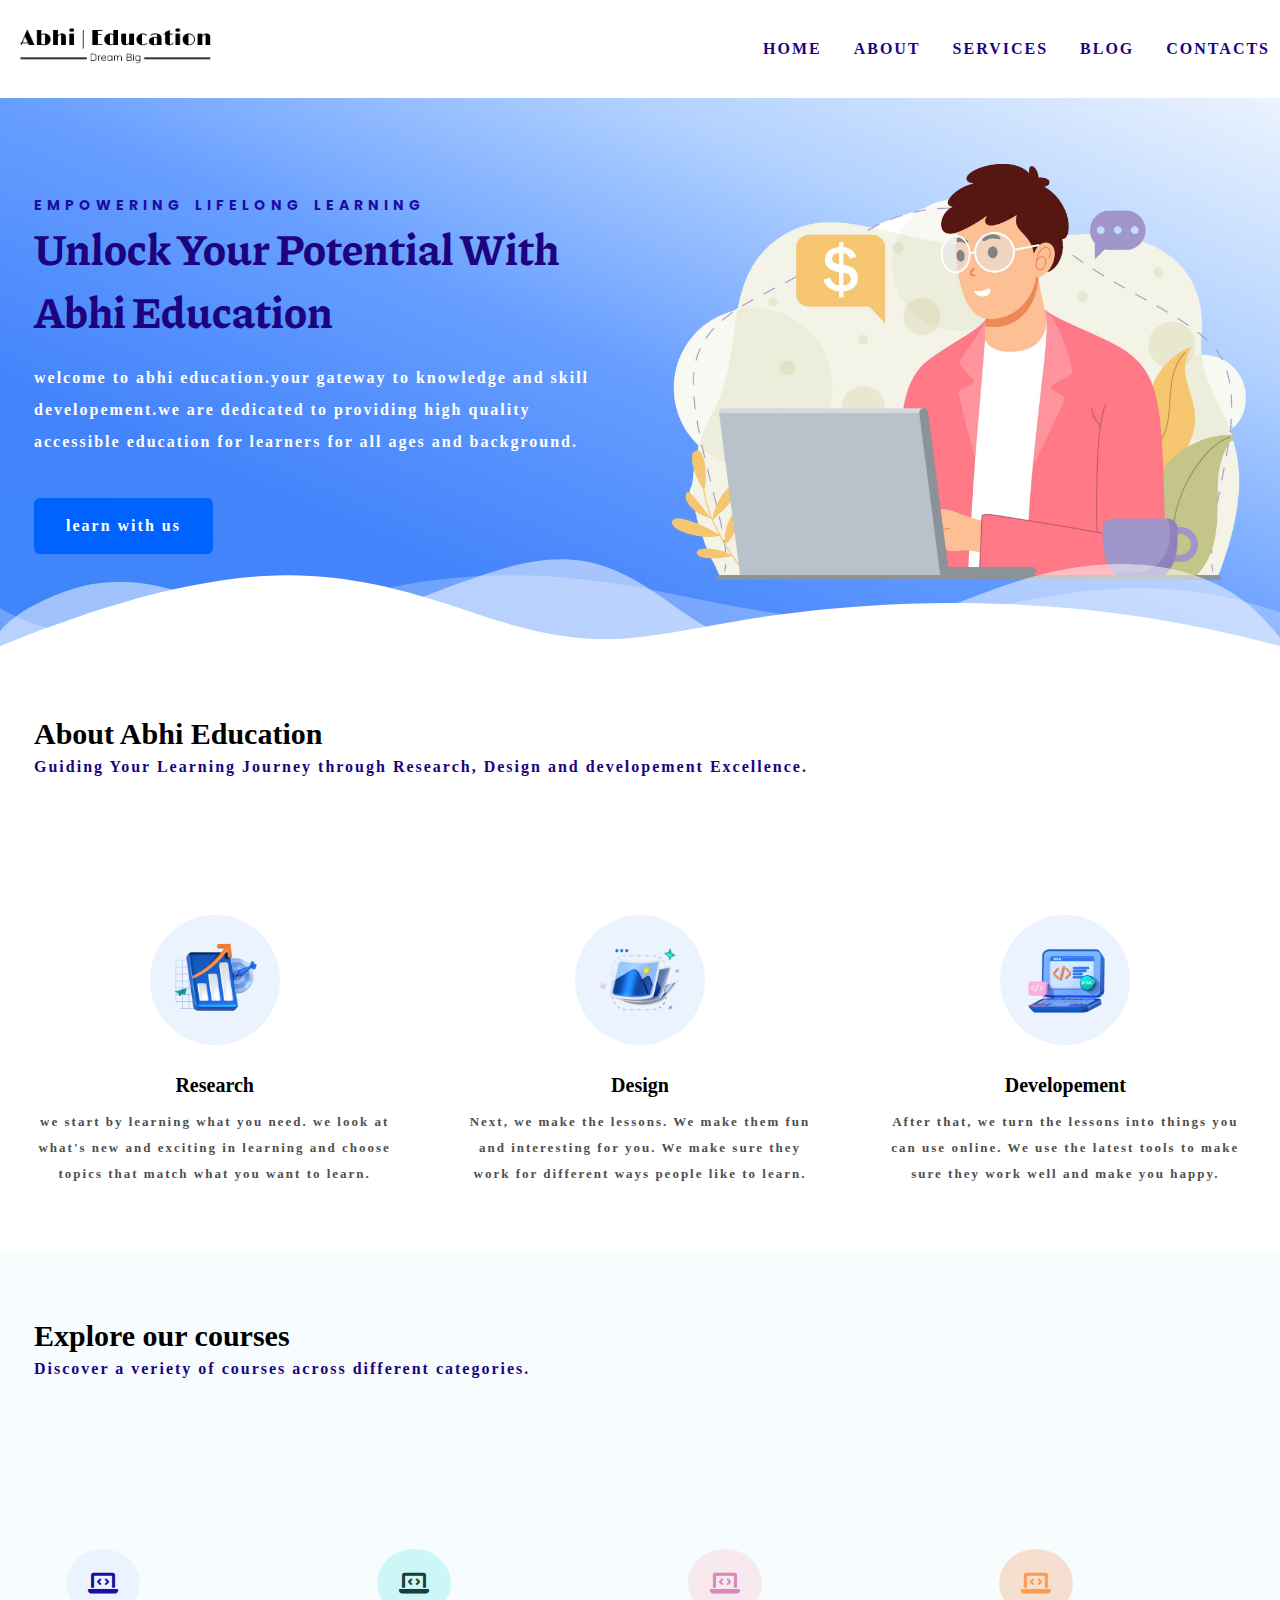
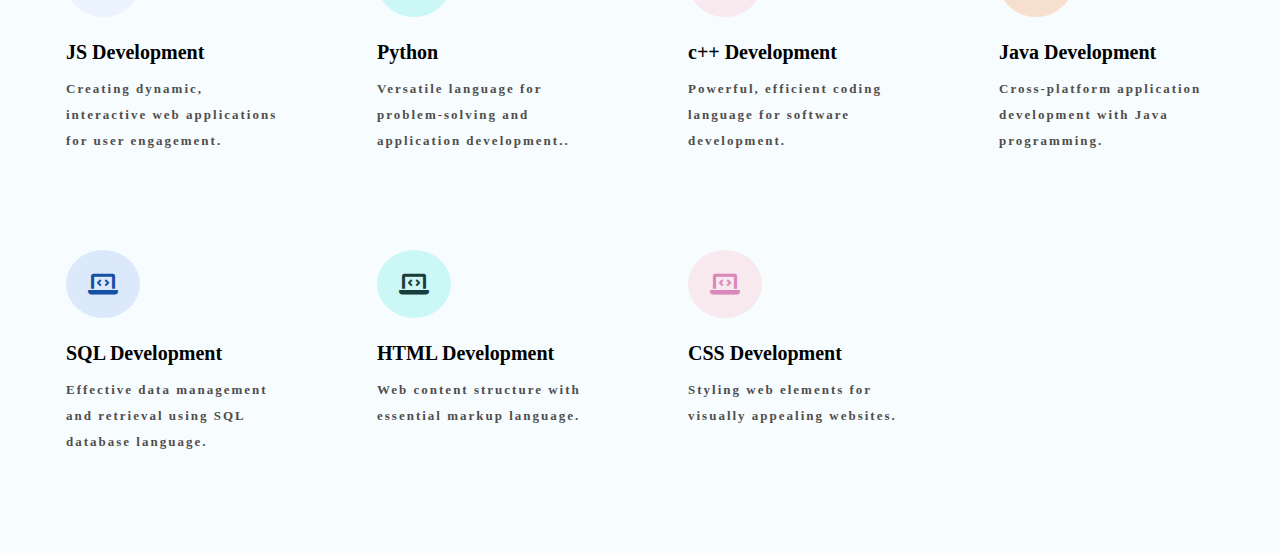
==== index.html @ cd4c26ac "some rectified" ====
<!DOCTYPE html>
<html lang="en">

<head>
    <meta charset="UTF-8">
    <meta name="viewport" content="width=device-width, initial-scale=1.0">
    <title>EductionHub</title>
    <link rel="stylesheet" href="https://cdnjs.cloudflare.com/ajax/libs/font-awesome/6.0.0/css/all.min.css"
        integrity="sha512-9usAa10IRO0HhonpyAIVpjrylPvoDwiPUiKdWk5t3PyolY1cOd4DSE0Ga+ri4AuTroPR5aQvXU9xC6qOPnzFeg=="
        crossorigin="anonymous" referrerpolicy="no-referrer" />
    <link rel="stylesheet" href="css/style.css">
</head>

<body>
    <!-- start navbar section -->
    <header class="section-navbar">
        <div class="container">
            <div class="navbar-brand">
                <a href="index.html">
                    <img src="./images/logo.PNG" alt="logo">
                </a>
            </div>
            <nav class="navbar">
                <ul>
                    <li class="nav-item"><a class="nav-link" href="/">Home</a></li>
                    <li class="nav-item"><a class="nav-link" href="/">About</a></li>
                    <li class="nav-item"><a class="nav-link" href="/">Services</a></li>
                    <li class="nav-item"><a class="nav-link" href="/">Blog</a></li>
                    <li class="nav-item"><a class="nav-link" href="/">Contacts</a></li>
                </ul>
            </nav>
        </div>
    </header>
    <!-- end navbar section -->

    <!-- start Hero Section -->
    <main>
        <div class="section-hero">
            <div class="container grid grid-two-cols">
                <div class="section-hero-content">
                    <div class="hero-subheading">
                        Empowering lifelong learning
                    </div>
                    <h1 class="hero-heading">unlock your potential with abhi education</h1>
                    <p class="hero-para">
                        welcome to abhi education.your gateway to knowledge and skill
                        developement.we are dedicated to providing high quality accessible
                        education for learners for all ages and background.
                    </p>
                    <div class="hero-btn">
                        <a href="service.html" class="btn btn-white">learn with us</a>
                    </div>
                </div>
                <div class="section-hero-image">
                    <figure>
                        <img src="./images/hero-img.png" alt="image-error-occured" title="Abhi~Eduction">
                    </figure>
                </div>
            </div>
        </div>
        <div class="custom-shape-divider-bottom-1718633755">
            <svg data-name="Layer 1" xmlns="http://www.w3.org/2000/svg" viewBox="0 0 1200 120"
                preserveAspectRatio="none">
                <path
                    d="M0,0V46.29c47.79,22.2,103.59,32.17,158,28,70.36-5.37,136.33-33.31,206.8-37.5C438.64,32.43,512.34,53.67,583,72.05c69.27,18,138.3,24.88,209.4,13.08,36.15-6,69.85-17.84,104.45-29.34C989.49,25,1113-14.29,1200,52.47V0Z"
                    opacity=".25" class="shape-fill"></path>
                <path
                    d="M0,0V15.81C13,36.92,27.64,56.86,47.69,72.05,99.41,111.27,165,111,224.58,91.58c31.15-10.15,60.09-26.07,89.67-39.8,40.92-19,84.73-46,130.83-49.67,36.26-2.85,70.9,9.42,98.6,31.56,31.77,25.39,62.32,62,103.63,73,40.44,10.79,81.35-6.69,119.13-24.28s75.16-39,116.92-43.05c59.73-5.85,113.28,22.88,168.9,38.84,30.2,8.66,59,6.17,87.09-7.5,22.43-10.89,48-26.93,60.65-49.24V0Z"
                    opacity=".5" class="shape-fill"></path>
                <path
                    d="M0,0V5.63C149.93,59,314.09,71.32,475.83,42.57c43-7.64,84.23-20.12,127.61-26.46,59-8.63,112.48,12.24,165.56,35.4C827.93,77.22,886,95.24,951.2,90c86.53-7,172.46-45.71,248.8-84.81V0Z"
                    class="shape-fill"></path>
            </svg>
        </div>
    </main>
    <!-- end Hero Section -->

    <!-- start about section -->
    <section class="section-about">
        <div class="container">
            <h2 class="section-common-heading">About Abhi Education</h2>
            <p class="section-common-subheading">Guiding Your Learning Journey through Research,
                Design and developement Excellence.</p>
        </div>
        <div class="container grid grid-three--cols">
            <div class="about-div">
                <div class="icon">
                    <img src="images/research.webp" alt="research img">
                </div>
                <h3 class="common-title">Research</h3>
                <p class="section-common-para">we start by learning what you need.
                    we look at what's new and exciting in learning and choose topics
                    that match what you want to learn. </p>
            </div>

            <div class="about-div">
                <div class="icon">
                    <img src="images/design.webp" alt="design img">
                </div>
                <h3 class="common-title">Design</h3>
                <p class="section-common-para">Next, we make the lessons.
                    We make them fun and interesting for you.
                    We make sure they work for different ways people like to learn.
                </p>
            </div>

            <div class="about-div">
                <div class="icon">
                    <img src="images/developement.webp" alt="development img">
                </div>
                <h3 class="common-title">Developement</h3>
                <p class="section-common-para">After that, we turn the lessons into things you can use online.
                    We use the latest tools to make sure they work well and make you happy.
                </p>
            </div>
        </div>
    </section>
    <!-- end about section -->

    <!-- start course section -->
    <section class="section-course">
        <div class="container">
            <h2 class="section-common-heading">Explore our courses</h2>
            <p class="section-common-subheading">Discover a veriety of courses across different categories.</p>
        </div>
        <div class="container grid grid-four--cols">
            <div class="course-div">
                <div class="icon">
                    <i class="fa-solid fa-laptop-code"></i>
                </div>
                <h3 class="common-title">JS Development</h3>
                <p class="section-common-para">Creating dynamic, interactive web applications for user engagement.</p>
            </div>
            <div class="course-div">
                <div class="icon">
                    <i class="fa-solid fa-laptop-code"></i>
                </div>
                <h3 class="common-title">Python</h3>
                <p class="section-common-para">Versatile language for problem-solving and application development..</p>
            </div>
            <div class="course-div">
                <div class="icon">
                    <i class="fa-solid fa-laptop-code"></i>
                </div>
                <h3 class="common-title">c++ Development</h3>
                <p class="section-common-para">Powerful, efficient coding language for software development.</p>
            </div>
            <div class="course-div">
                <div class="icon">
                    <i class="fa-solid fa-laptop-code"></i>
                </div>
                <h3 class="common-title">Java Development</h3>
                <p class="section-common-para">Cross-platform application development with Java programming.</p>
            </div>
            <div class="course-div">
                <div class="icon">
                    <i class="fa-solid fa-laptop-code"></i>
                </div>
                <h3 class="common-title">SQL Development</h3>
                <p class="section-common-para">Effective data management and retrieval using SQL database language.</p>
            </div>
            <div class="course-div">
                <div class="icon">
                    <i class="fa-solid fa-laptop-code"></i>
                </div>
                <h3 class="common-title">HTML Development</h3>
                <p class="section-common-para">Web content structure with essential markup language.</p>
            </div>
            <div class="course-div">
                <div class="icon">
                    <i class="fa-solid fa-laptop-code"></i>
                </div>
                <h3 class="common-title">CSS Development</h3>
                <p class="section-common-para">Styling web elements for visually appealing websites.</p>
            </div>
        </div>
    </section>
    <!-- end course section -->

</body>

</html>
---- css/style.css ----
@import url('https://fonts.googleapis.com/css2?family=Poppins:ital,wght@0,100;0,200;0,300;0,400;0,500;0,600;0,700;0,800;0,900;1,100;1,200;1,300;1,400;1,500;1,600;1,700;1,800;1,900&display=swap');
@import url('https://fonts.googleapis.com/css2?family=Piazzolla:ital,opsz,wght@0,8..30,100..900;1,8..30,100..900&display=swap');


* {
    margin: 0;
    padding: 0;
    list-style: none;
    text-decoration: none;
    box-sizing: border-box;
    font-family: "Poppins", sans-serif;
    font-weight: 700;

}

html {
    font-size: 62.5%;
}

h1,
h2,
h3,
h4,
h5,
h6 {
    font-family: "Grenze", serif;
}

p,
li,
a {
    font-family: "Grenze", serif;
    font-size: 1.6rem;
    letter-spacing: 0.2rem;
    font-weight: 700;
    color: var(--para-color);
    line-height: 2;
}

/* theme */

:root {
    --main-color: #0062ff;
    --supporting-color: #ebf3fe;
    --font-color: #424242;
    --bg-color: #ffffff;
    --heading-color: #1c047f;
    --para-color: #504e4d;
    --hero-heading-color: #1c0ca3;
    --white-color: #ffffff;
    --btn-hover-bg-color: #1e3aca;
    --btn-box-shadow: rgba(100, 100, 111, 0.2) 0px 7px 29px 0px;
}

/* layout */

.container {
    max-width: 126rem;
    margin: 0 auto;
    padding: 6.6rem 2.4rem;
}

.navbar-brand a img {
    width: 40%;
    height: auto;
}

.section-navbar {
    width: 100%;
    box-shadow: rgba(0, 0, 0, 0.5) 0px 6px 24px 0px,
        rgba(0, 0, 0, 0.8) 0px 0px 0px 1px;
}

.section-navbar .container {
    display: flex;
    flex-direction: row;
    align-items: center;
    justify-content: space-between;
    padding: 1.8rem 0;
}

.section-navbar .navbar ul {
    display: flex;
    gap: 3.2rem;

    & li a {
        color: var(--heading-color);
        text-transform: uppercase;
        font-weight: 600;
        display: inline-block;
        font-size: 1.6rem;
        position: relative;

        &::after {
            content: "";
            position: absolute;
            bottom: 0;
            left: 0;
            width: 0%;
            border-bottom: 0.2rem solid var(--main-color);
            transition: all 0.4s linear;
        }

        &:hover:after {
            width: 100%;
        }
    }

}

.grid {
    display: grid;
}

.grid-two-cols {
    grid-template-columns: repeat(2, 1fr);
}

.grid-three--cols {
    grid-template-columns: repeat(3, 1fr);
}

.grid-four--cols {
    grid-template-columns: repeat(4, 1fr);
}

/* reusable */

.btn {
    padding: 1.2rem 3.2rem;
    background-color: var(--main-color);
    display: inline-block;
    color: var(--white-color);
    border-radius: 0.6rem;
}

.btn:hover {
    background-color: var(--btn-hover-bg-color);
    cursor: pointer;
    box-shadow: var(--btn-box-shadow);
}

.section-hero-image figure img {
    width: 100%;
    height: auto;
}

.section-common-heading {
    font-size: 3rem;
}

.section-common-subheading {
    color: var(--heading-color);
}

.common-title {
    font-size: 2rem;
    margin: 2.4rem 0 1.2rem 0;
}

.section-common-para {
    font-size: 1.3rem;

}

.fa-solid {
    font-size: 2.4rem;
    background: var(--supporting-color);
    padding: 2.2rem;
    border-radius: 50%;
    color: var(--hero-heading-color);
}

/* start hero section */
main {
    position: relative;
    background-image: linear-gradient(to top right,
            #3d86fa,
            #4484fb,
            #679eff,
            #b3d2ff,
            #ebf3fe);
}

/* shape divider */
.custom-shape-divider-bottom-1718633755 {
    position: absolute;
    bottom: 0;
    left: 0;
    width: 100%;
    overflow: hidden;
    line-height: 0;
    transform: rotate(180deg);
}

.custom-shape-divider-bottom-1718633755 svg {
    position: relative;
    display: block;
    width: calc(100% + 1.3px);
    height: 100px;
}

.custom-shape-divider-bottom-1718633755 .shape-fill {
    fill: #FFFFFF;
}

.section-hero .grid {
    align-items: center;
    grid-gap: 6.4rem;
}

.hero-subheading {
    text-transform: uppercase;
    letter-spacing: 0.5rem;
    font-size: 1.4rem;
    word-spacing: 0.2rem;
    font-weight: 700;
    color: var(--hero-heading-color);
}

.hero-heading {
    font-size: 4.4rem;
    text-transform: capitalize;
    font-family: "Piazzolla", serif;
    color: var(--heading-color);
    font-weight: 700;
}

.hero-para {
    margin: 2rem 0 4rem 0;
    color: var(--white-color);
}


/* end hero section */


/* about-section */


.icon img {
    padding: 2rem;
    background-color: var(--supporting-color);
    width: 13rem;
    height: auto;
    border-radius: 50%;
    transition: all .7s linear;
}

.icon:hover img {
    transform: rotate(360deg);
    background: linear-gradient(to right, #0575e6, #021b79);
}

.about-div {
    text-align: center;
}

.section-about .grid {
    gap: 6.4rem;
}

/* end about-section */

/* start course section */

.section-course{
    background: #f7fcff;
}

.section-course .grid {
    gap: 3.2rem;
}

.section-course .course-div {
    padding: 3.2rem;
}

.course-div:hover {
    box-shadow: var(--btn-box-shadow);
}

.course-div:nth-child(2) .icon .fa-solid {
    color: #183d3d;
    background-color: #ccf7f7;
}

.course-div:nth-child(3) .icon .fa-solid {
    color: #d988b9;
    background-color: rgb(247, 233, 238);
}

.course-div:nth-child(4) .icon .fa-solid {
    color: #ff9b50;
    background-color: #f6dfce;
}

.course-div:nth-child(5) .icon .fa-solid {
    color: #1450a3;
    background-color: #dce9fa;
}

.course-div:nth-child(6) .icon .fa-solid {
    color: #183d3d;
    background-color: #ccf7f7;
}

.course-div:nth-child(7) .icon .fa-solid {
    color: #d988b9;
    background-color: rgb(247, 233, 238);
}

/* end course section */
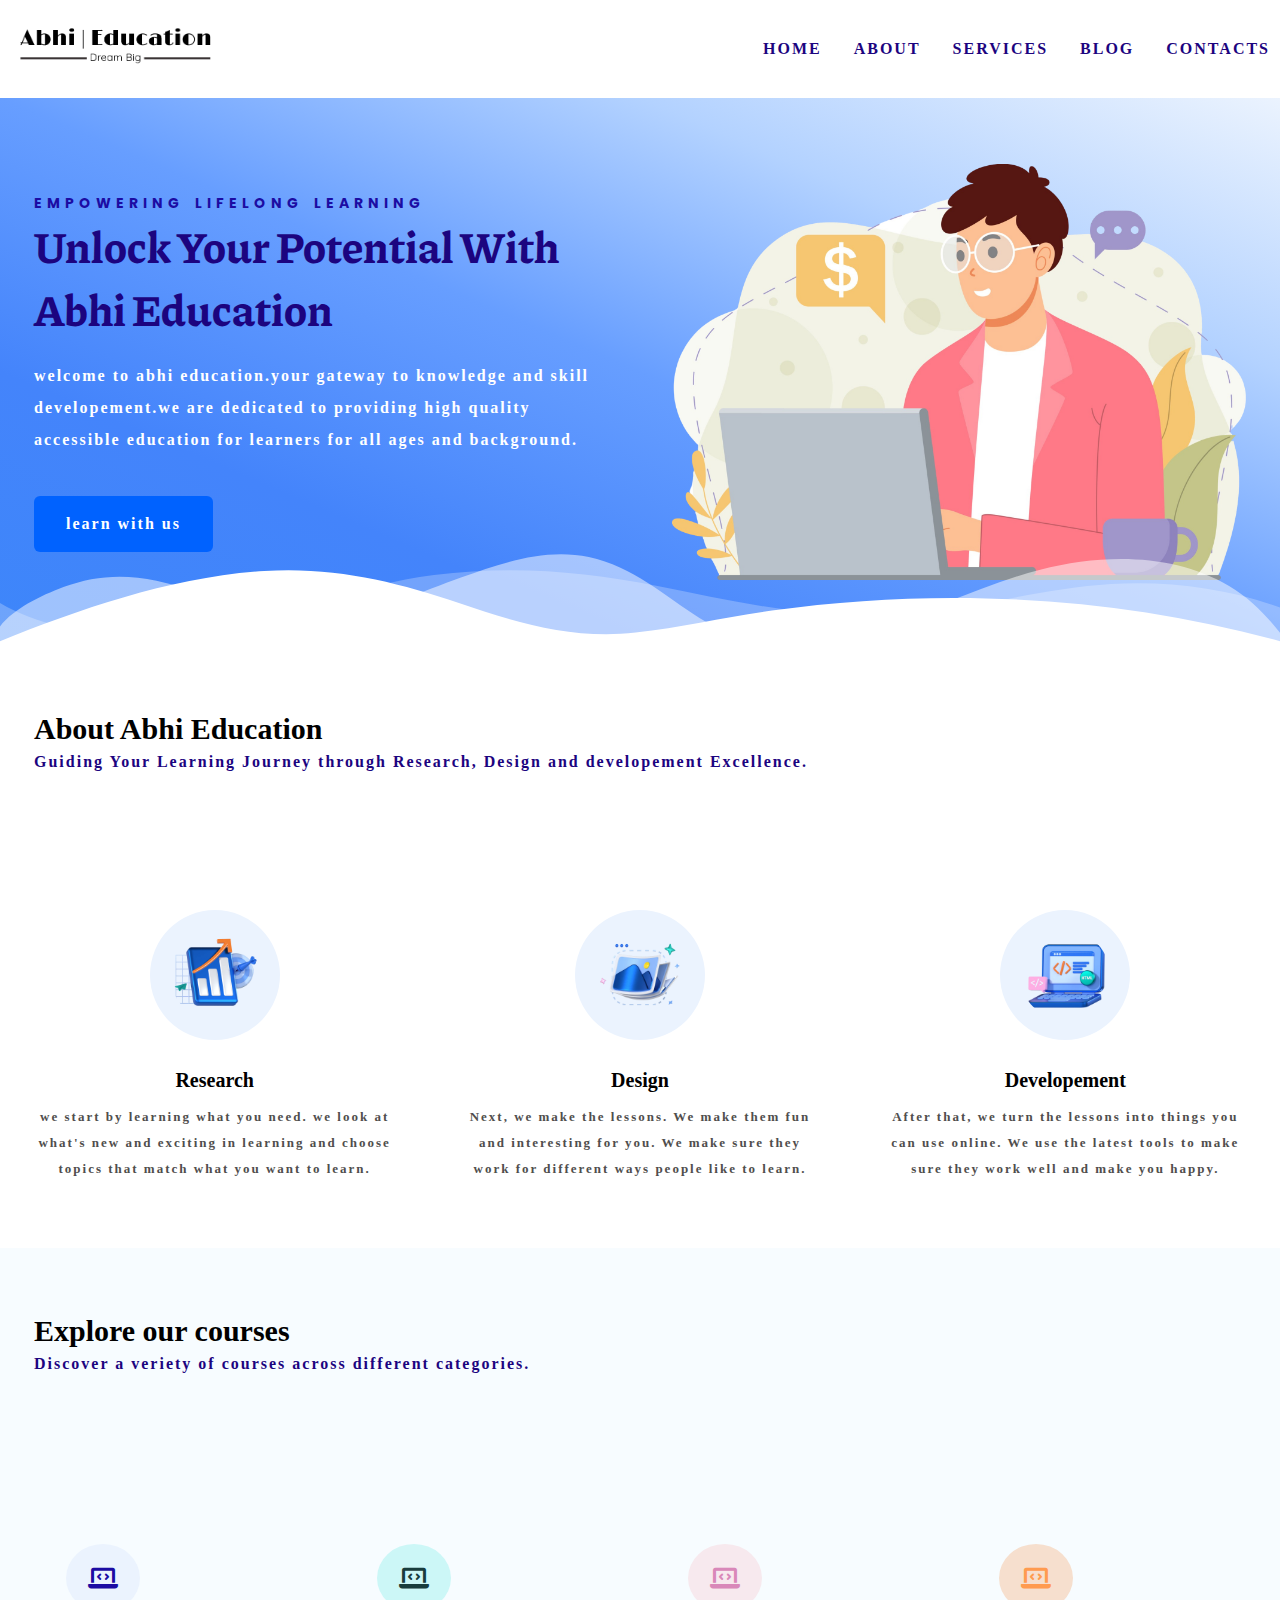
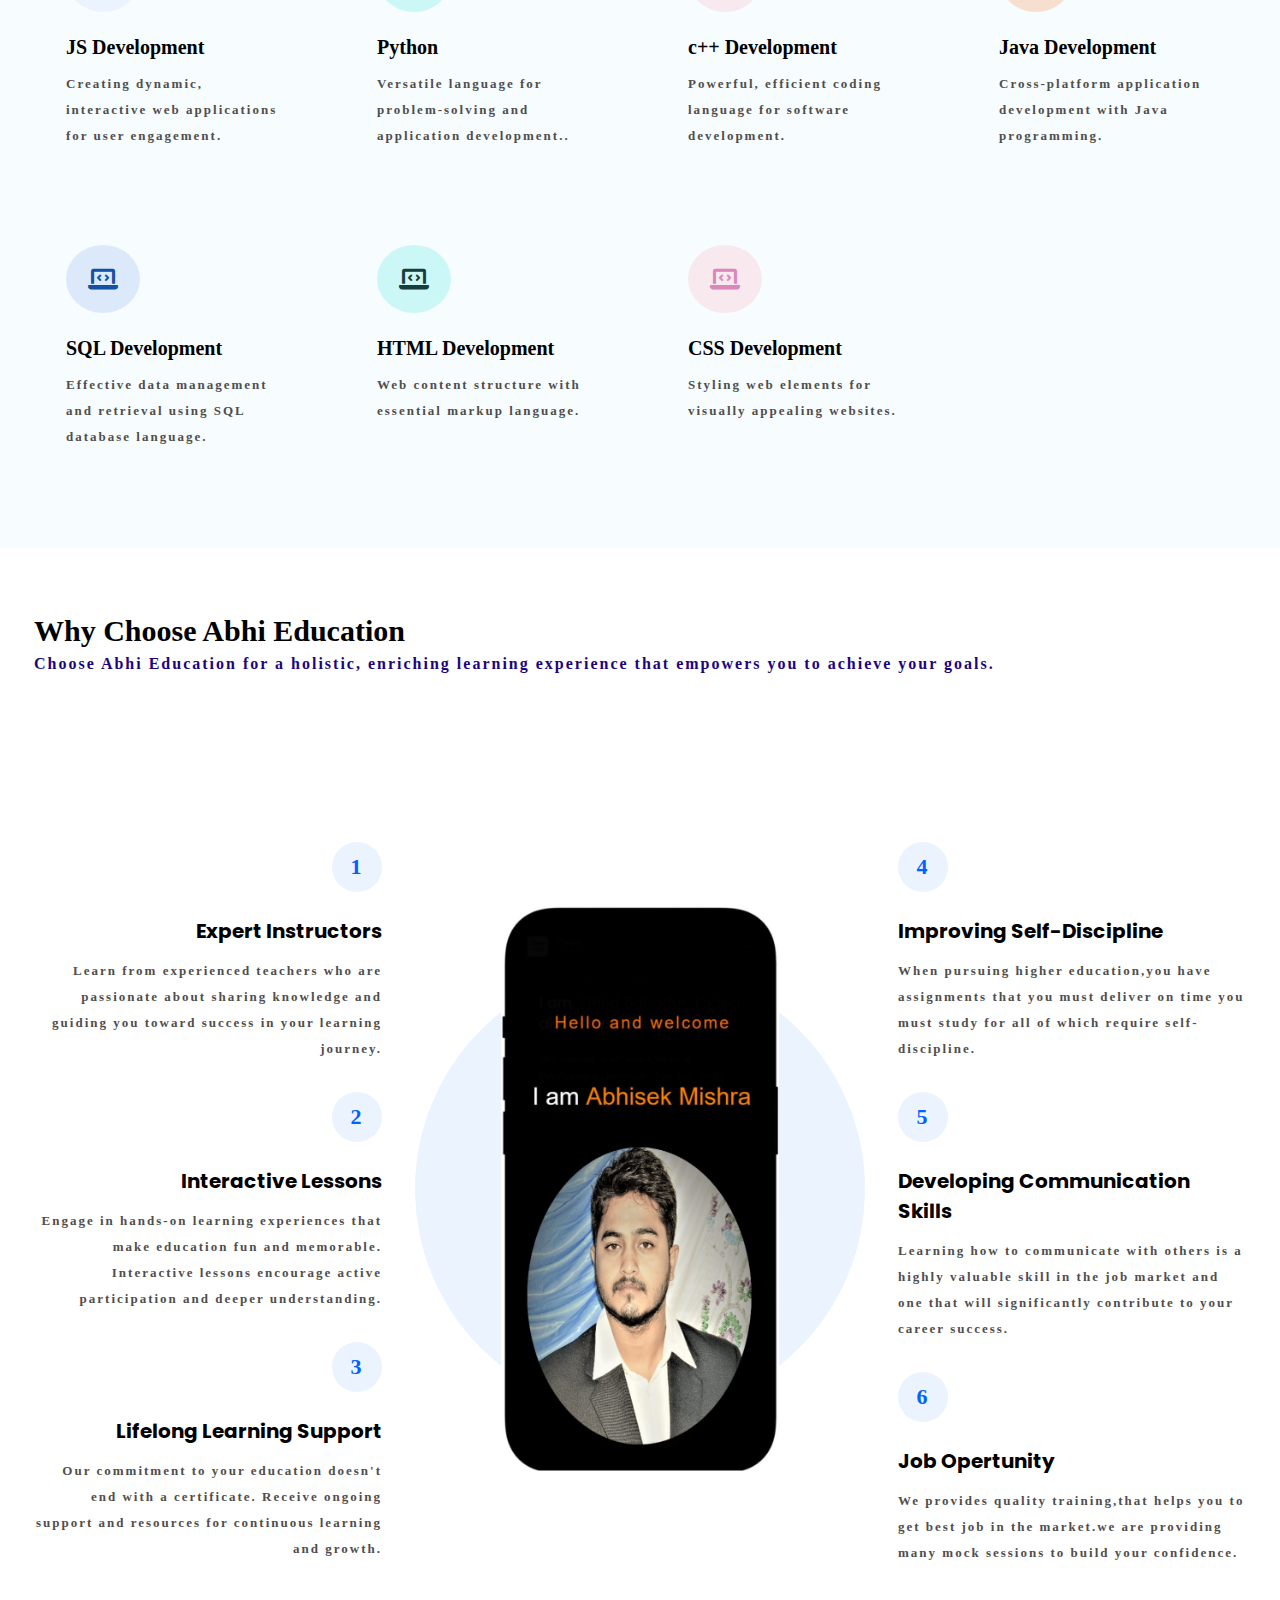
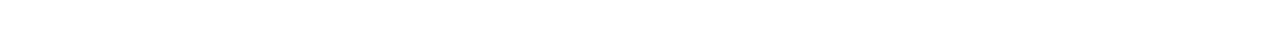
==== commit 9f38a85b: "image changes and why choose section added" ====
--- a/index.html
+++ b/index.html
@@ -53,7 +53,7 @@
                 </div>
                 <div class="section-hero-image">
                     <figure>
-                        <img src="./images/hero-img.png" alt="image-error-occured" title="Abhi~Eduction">
+                        <img src="./images/hero-img.png" alt="image-error-occured" title="Abhi~Education">
                     </figure>
                 </div>
             </div>
@@ -177,6 +177,59 @@
     </section>
     <!-- end course section -->
 
+    <!-- start why choose section -->
+    <section class="section-why--choose">
+        <div class="container">
+            <h2 class="section-common-heading">Why Choose Abhi Education</h2>
+            <p class="section-common-subheading">Choose Abhi Education for a holistic, enriching learning experience
+                that empowers you to achieve your goals.</p>
+        </div>
+        <div class="container grid grid-three--cols">
+            <div class="left-side-div">
+                <div class="why-choose--div">
+                    <p class="common-num-circle">1</p>
+                    <div class="common-title">Expert Instructors</div>
+                    <p class="section-common-para">Learn from experienced teachers who are passionate about sharing knowledge and guiding you toward
+                        success in your learning journey.</p>
+                </div>
+                <div class="why-choose--div">
+                    <p class="common-num-circle">2</p>
+                    <div class="common-title">Interactive Lessons</div>
+                    <p class="section-common-para">Engage in hands-on learning experiences that make education fun and memorable. Interactive lessons encourage active participation and deeper understanding.</p>
+                </div>
+                <div class="why-choose--div">
+                    <p class="common-num-circle">3</p>
+                    <div class="common-title">Lifelong Learning Support</div>
+                    <p class="section-common-para">Our commitment to your education doesn't end with a certificate. Receive ongoing support and resources for continuous learning and growth.</p>
+                </div>
+            </div>
+            <div class="choose-center--div">
+                <figure>
+                    <img src="images/mobiles.jpg" alt="center-div-image">
+                </figure>
+            </div>
+            <div class="right-side-div">
+                <div class="why-choose--div">
+                    <p class="common-num-circle">4</p>
+                    <div class="common-title">Improving Self-Discipline </div>
+                    <p class="section-common-para">When pursuing higher education,you have assignments that you must deliver on time you must study for all of which require self-discipline.</p>
+                </div>
+                <div class="why-choose--div">
+                    <p class="common-num-circle">5</p>
+                    <div class="common-title">Developing Communication Skills</div>
+                    <p class="section-common-para">Learning how to communicate with others is a highly valuable skill in the job market and one that will significantly contribute to your career success.</p>
+                </div>
+                <div class="why-choose--div">
+                    <p class="common-num-circle">6</p>
+                    <div class="common-title">Job Opertunity</div>
+                    <p class="section-common-para">We provides quality training,that helps you to get best job in the market.we are providing many mock sessions to build your confidence.</p>
+                </div>
+            </div>
+
+        </div>
+    </section>
+    <!-- end why choose section -->
+
 </body>
 
 </html>--- a/css/style.css
+++ b/css/style.css
@@ -310,4 +310,54 @@
     background-color: rgb(247, 233, 238);
 }
 
-/* end course section */+/* end course section */
+
+/* start why-choose-section */
+
+.common-num-circle{
+    font-size: 2.2rem;
+    background: var(--supporting-color);
+    color: var(--main-color);
+    width: 5rem;
+    aspect-ratio: 1;
+    border-radius: 50%;
+    display: flex;
+    justify-content: center;
+    align-items: center;
+}
+.left-side-div .why-choose--div{
+    margin-top: 3rem ;
+    display: flex;
+    flex-direction: column;
+    justify-content: center;
+    align-items: end;
+    text-align: right;
+}
+.right-side-div .why-choose--div{
+    margin-top: 3rem ;
+}
+.choose-center--div figure img{
+    width: 80%;
+    height: auto;
+}
+.choose-center--div ,figure{
+    display: flex;
+    justify-content: center;
+    align-items: center;
+    position: relative;
+}
+.choose-center--div::before{
+    content: "";
+    position: absolute;
+    top: 50%;
+    left: 50%;
+    transform: translate(-50%,-50%);
+    background-color: var(--supporting-color);
+    width: 45rem;
+    height: 45rem;
+    border-radius: 50%;
+}
+.section-why--choose .grid{
+    gap: 8.4rem;
+}
+/* end why-choose-section */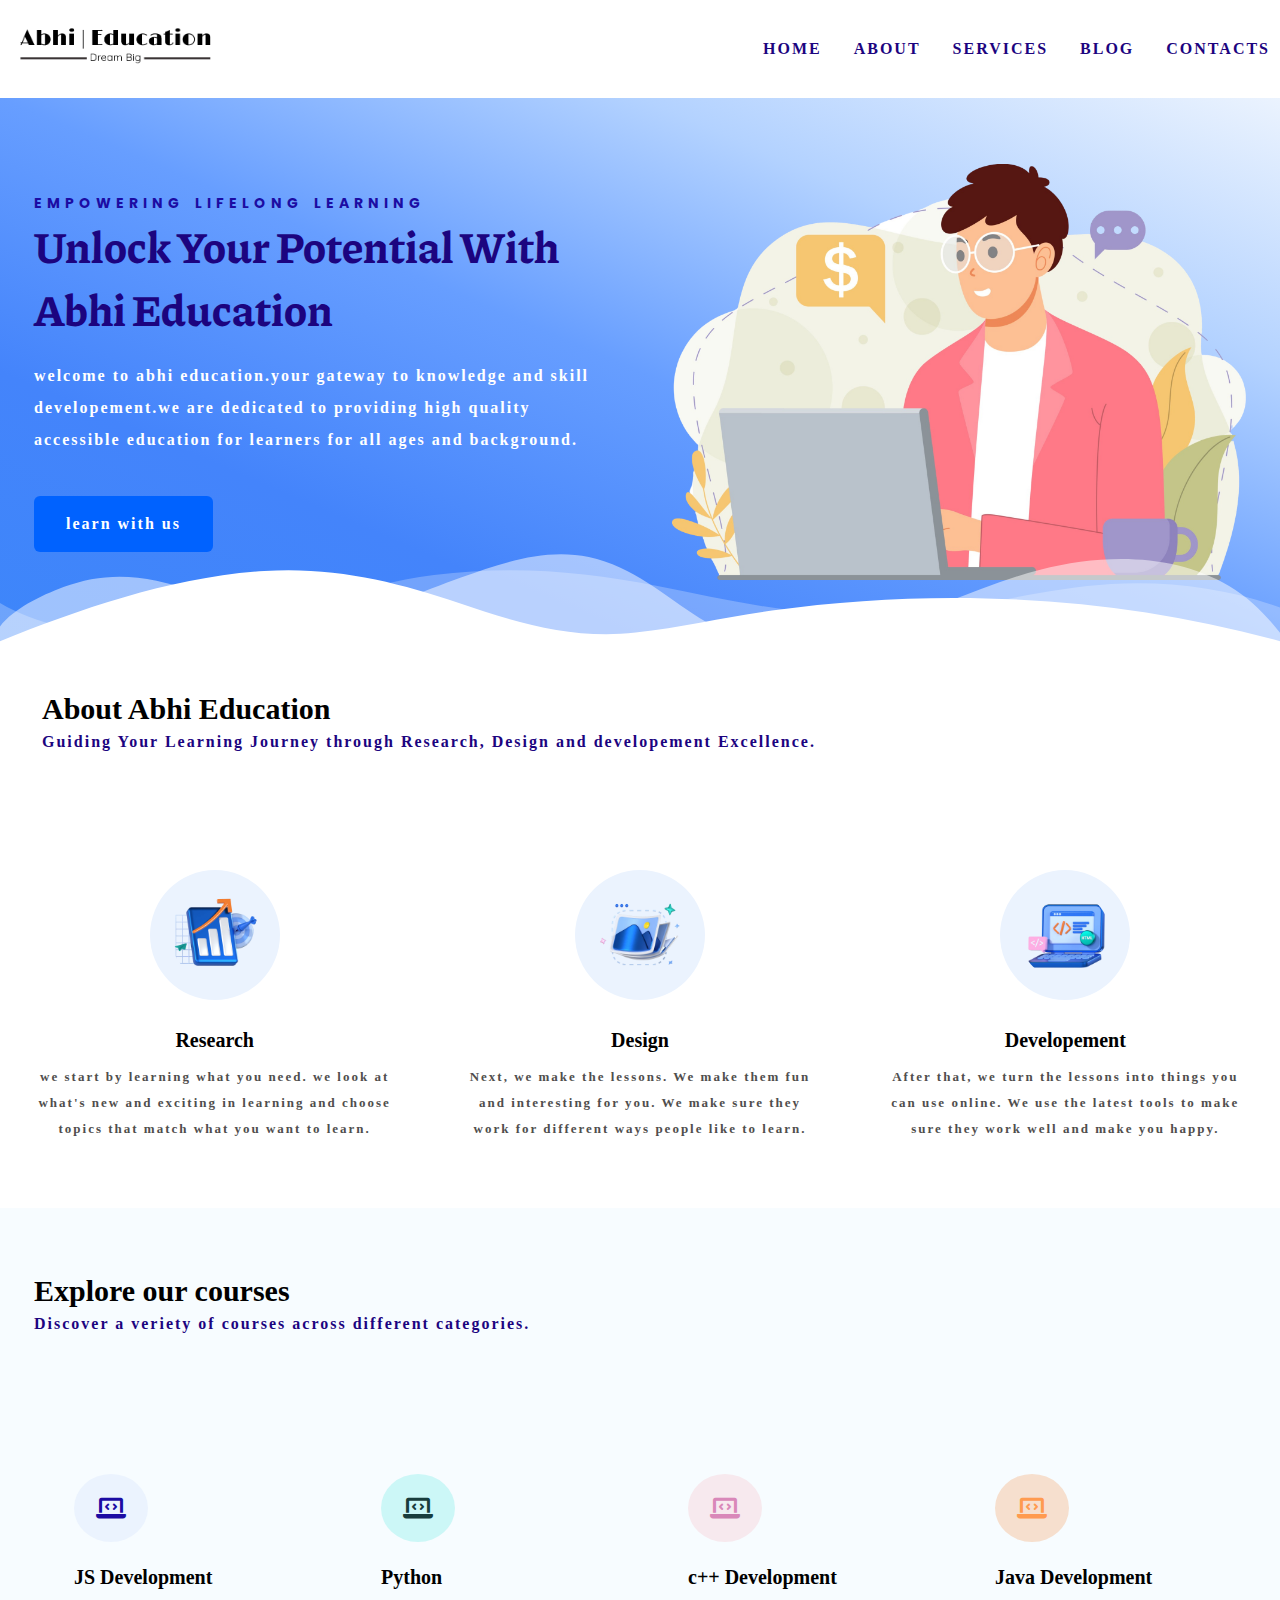
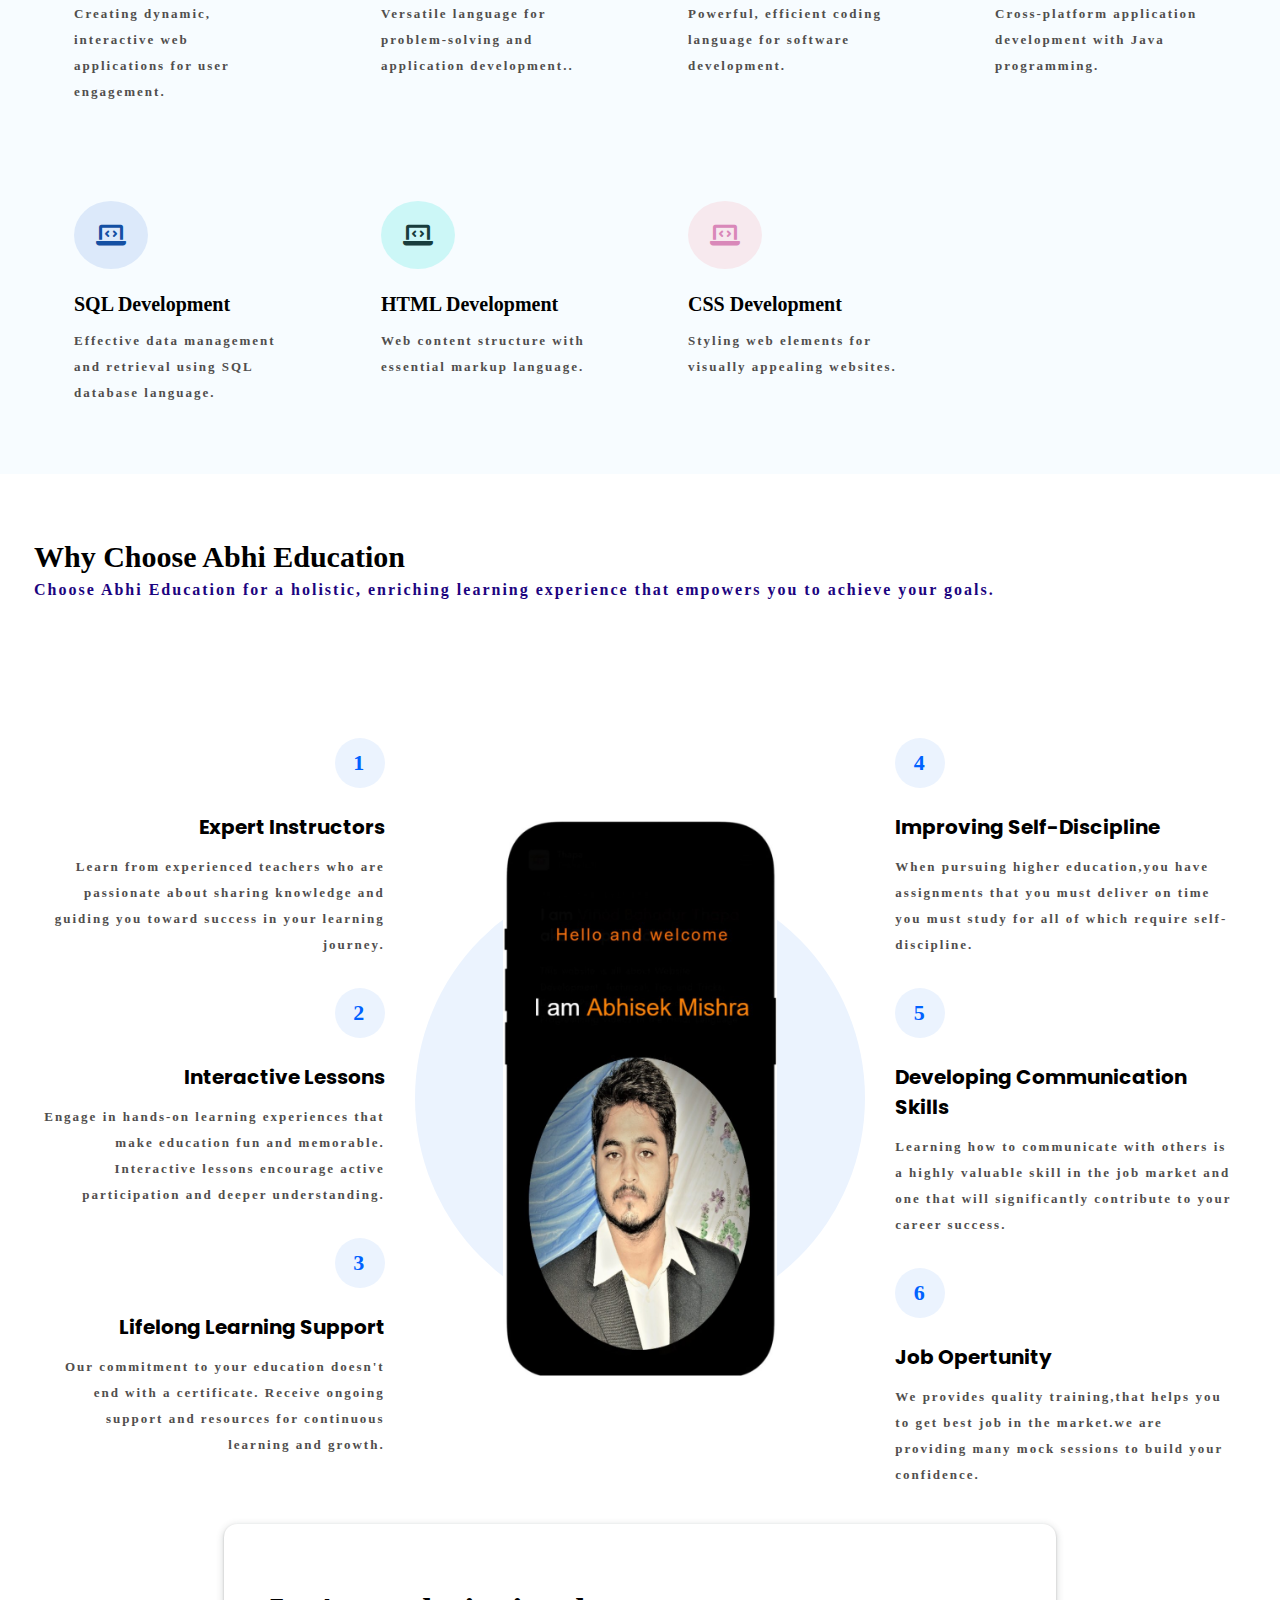
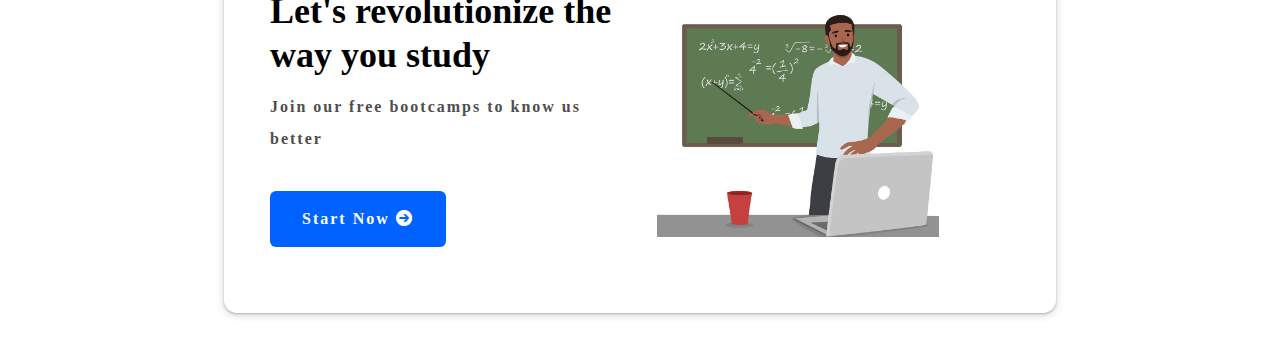
==== commit f903c136: "image changes and card section added" ====
--- a/index.html
+++ b/index.html
@@ -189,18 +189,21 @@
                 <div class="why-choose--div">
                     <p class="common-num-circle">1</p>
                     <div class="common-title">Expert Instructors</div>
-                    <p class="section-common-para">Learn from experienced teachers who are passionate about sharing knowledge and guiding you toward
+                    <p class="section-common-para">Learn from experienced teachers who are passionate about sharing
+                        knowledge and guiding you toward
                         success in your learning journey.</p>
                 </div>
                 <div class="why-choose--div">
                     <p class="common-num-circle">2</p>
                     <div class="common-title">Interactive Lessons</div>
-                    <p class="section-common-para">Engage in hands-on learning experiences that make education fun and memorable. Interactive lessons encourage active participation and deeper understanding.</p>
+                    <p class="section-common-para">Engage in hands-on learning experiences that make education fun and
+                        memorable. Interactive lessons encourage active participation and deeper understanding.</p>
                 </div>
                 <div class="why-choose--div">
                     <p class="common-num-circle">3</p>
                     <div class="common-title">Lifelong Learning Support</div>
-                    <p class="section-common-para">Our commitment to your education doesn't end with a certificate. Receive ongoing support and resources for continuous learning and growth.</p>
+                    <p class="section-common-para">Our commitment to your education doesn't end with a certificate.
+                        Receive ongoing support and resources for continuous learning and growth.</p>
                 </div>
             </div>
             <div class="choose-center--div">
@@ -212,17 +215,20 @@
                 <div class="why-choose--div">
                     <p class="common-num-circle">4</p>
                     <div class="common-title">Improving Self-Discipline </div>
-                    <p class="section-common-para">When pursuing higher education,you have assignments that you must deliver on time you must study for all of which require self-discipline.</p>
+                    <p class="section-common-para">When pursuing higher education,you have assignments that you must
+                        deliver on time you must study for all of which require self-discipline.</p>
                 </div>
                 <div class="why-choose--div">
                     <p class="common-num-circle">5</p>
                     <div class="common-title">Developing Communication Skills</div>
-                    <p class="section-common-para">Learning how to communicate with others is a highly valuable skill in the job market and one that will significantly contribute to your career success.</p>
+                    <p class="section-common-para">Learning how to communicate with others is a highly valuable skill in
+                        the job market and one that will significantly contribute to your career success.</p>
                 </div>
                 <div class="why-choose--div">
                     <p class="common-num-circle">6</p>
                     <div class="common-title">Job Opertunity</div>
-                    <p class="section-common-para">We provides quality training,that helps you to get best job in the market.we are providing many mock sessions to build your confidence.</p>
+                    <p class="section-common-para">We provides quality training,that helps you to get best job in the
+                        market.we are providing many mock sessions to build your confidence.</p>
                 </div>
             </div>
 
@@ -230,6 +236,23 @@
     </section>
     <!-- end why choose section -->
 
+    <!-- start card section -->
+    <section class="section-card" id="section-card">
+        <div class="container grid grid-two-cols">
+            <div class="card-content">
+                <h2 class="card-title">Let's revolutionize the way you study</h2>
+                <p>Join our free bootcamps to know us better</p>
+                <div class="btn">
+                    <a href="contact.html">start now <i class="fa-solid fa-arrow-circle-right "></i></a>
+                </div>
+            </div>
+            <div class="card-image">
+                <img src="images/card img.jpg" alt="card image">
+            </div>
+        </div>
+    </section>
+    <!-- end card section -->
+
 </body>
 
 </html>--- a/css/style.css
+++ b/css/style.css
@@ -43,7 +43,7 @@
     --main-color: #0062ff;
     --supporting-color: #ebf3fe;
     --font-color: #424242;
-    --bg-color: #ffffff;
+    --bg-color: #f7fcff;
     --heading-color: #1c047f;
     --para-color: #504e4d;
     --hero-heading-color: #1c0ca3;
@@ -160,7 +160,6 @@
 
 .section-common-para {
     font-size: 1.3rem;
-
 }
 
 .fa-solid {
@@ -237,7 +236,9 @@
 
 /* about-section */
 
-
+.section-about .container:nth-child(1){
+    padding: 4.6rem 3.2rem;
+}
 .icon img {
     padding: 2rem;
     background-color: var(--supporting-color);
@@ -264,8 +265,11 @@
 
 /* start course section */
 
+.section-course .container:nth-child(2){
+    padding: 3.6rem 3.2rem;
+}
 .section-course{
-    background: #f7fcff;
+    background-color: var(--bg-color);
 }
 
 .section-course .grid {
@@ -314,6 +318,9 @@
 
 /* start why-choose-section */
 
+.section-why--choose .container:nth-child(2){
+    padding: 3.6rem 3.2rem;
+}
 .common-num-circle{
     font-size: 2.2rem;
     background: var(--supporting-color);
@@ -360,4 +367,45 @@
 .section-why--choose .grid{
     gap: 8.4rem;
 }
-/* end why-choose-section */+/* end why-choose-section */
+
+/* start card section */
+.section-card{
+    width: 65%;
+    min-height: 30rem;
+    margin: 0 auto;
+    box-shadow: rgba(60, 64, 67, 0.3) 0px 1px 2px 0px,
+    rgba(60, 64, 67, 0.15) 0px 2px 6px 2px;
+    margin-bottom: 5rem;
+    padding: 0 2.2rem;
+    border-radius: 1.3rem;
+
+    & .grid{
+        align-items: center;
+        gap: 3.4rem;
+    }
+}
+.section-card img{
+    width: 80%;
+    height: auto;
+}
+.card-title{
+    font-size: 3.6rem;
+    line-height: 1.2;
+}
+.card-content p{
+    margin: 1.4rem 0 3.6rem 0;
+}
+.section-card a{
+    color: var(--white-color);
+    text-transform: capitalize;;
+}
+.section-card .fa-solid{
+    font-size: 1.6rem;
+    padding: 0;
+    background-color: var(--main-color);
+    color: var(--white-color);
+
+}
+/* end card section */
+
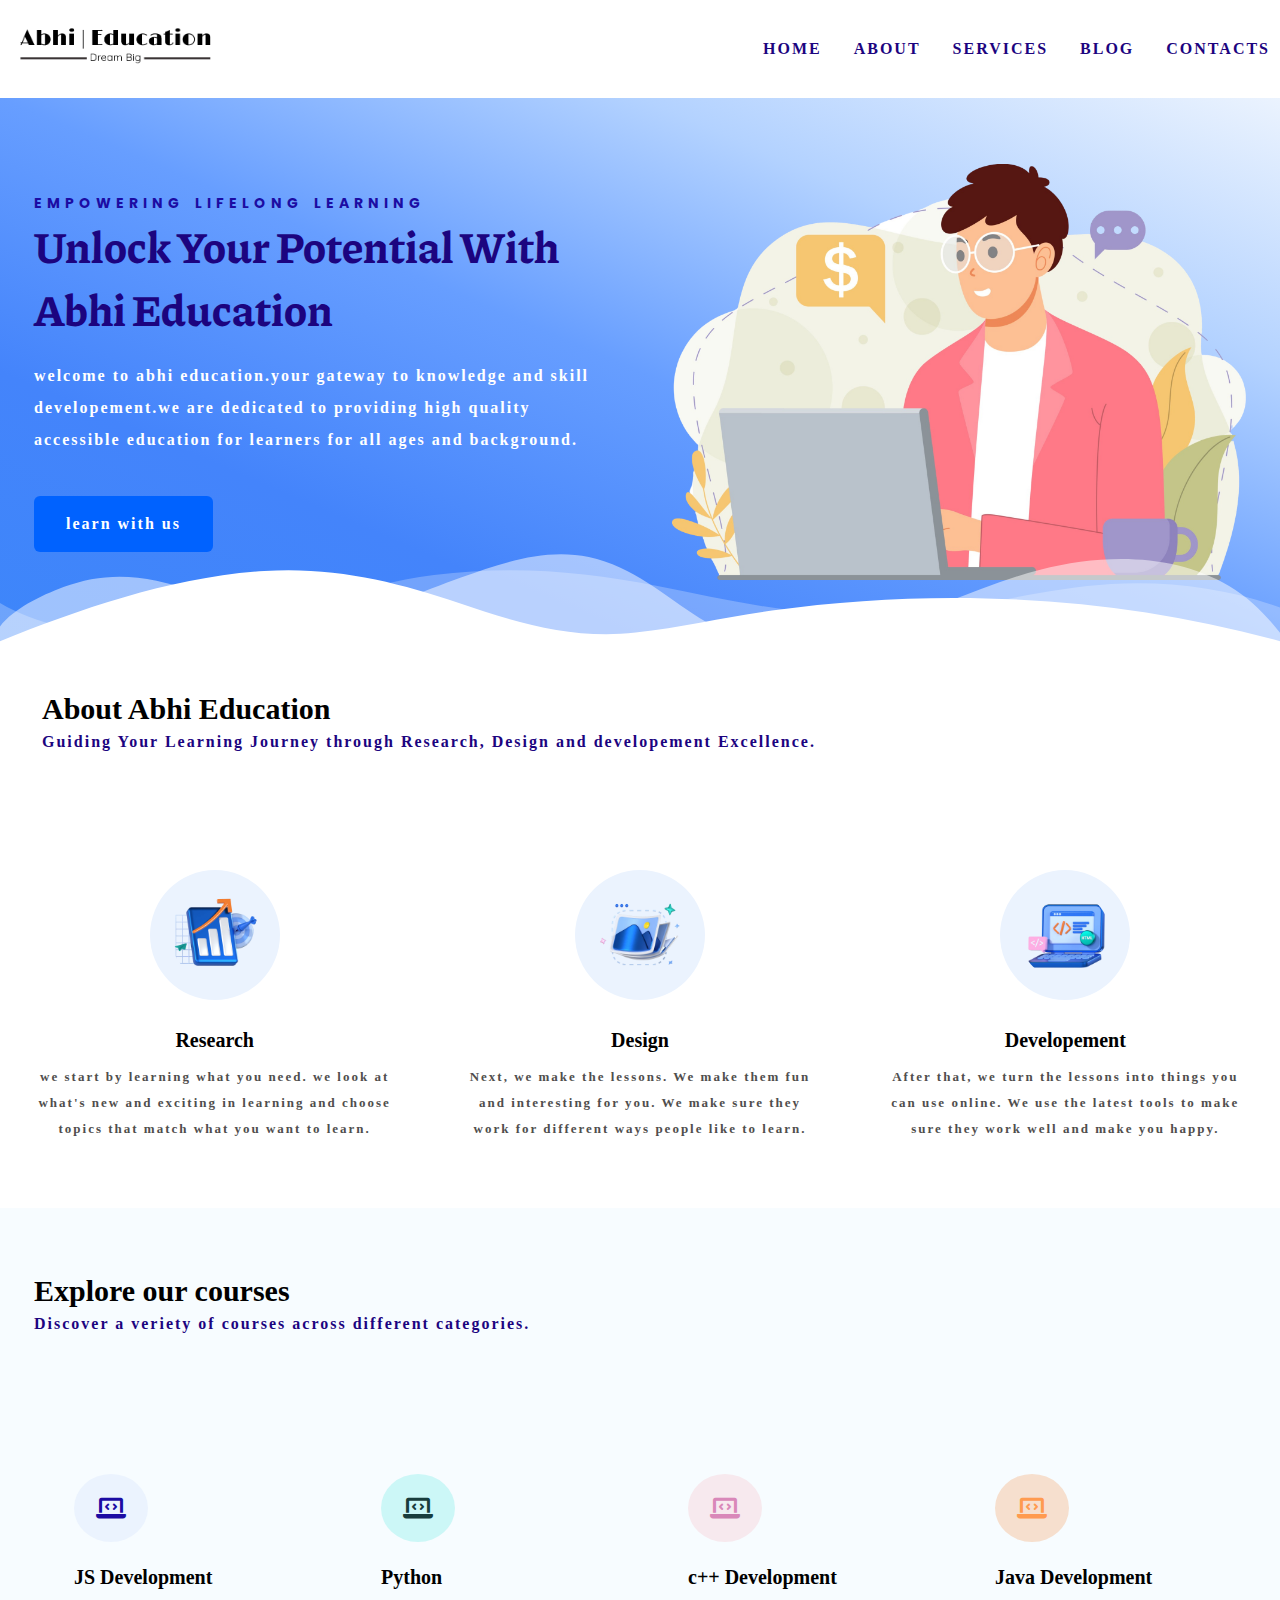
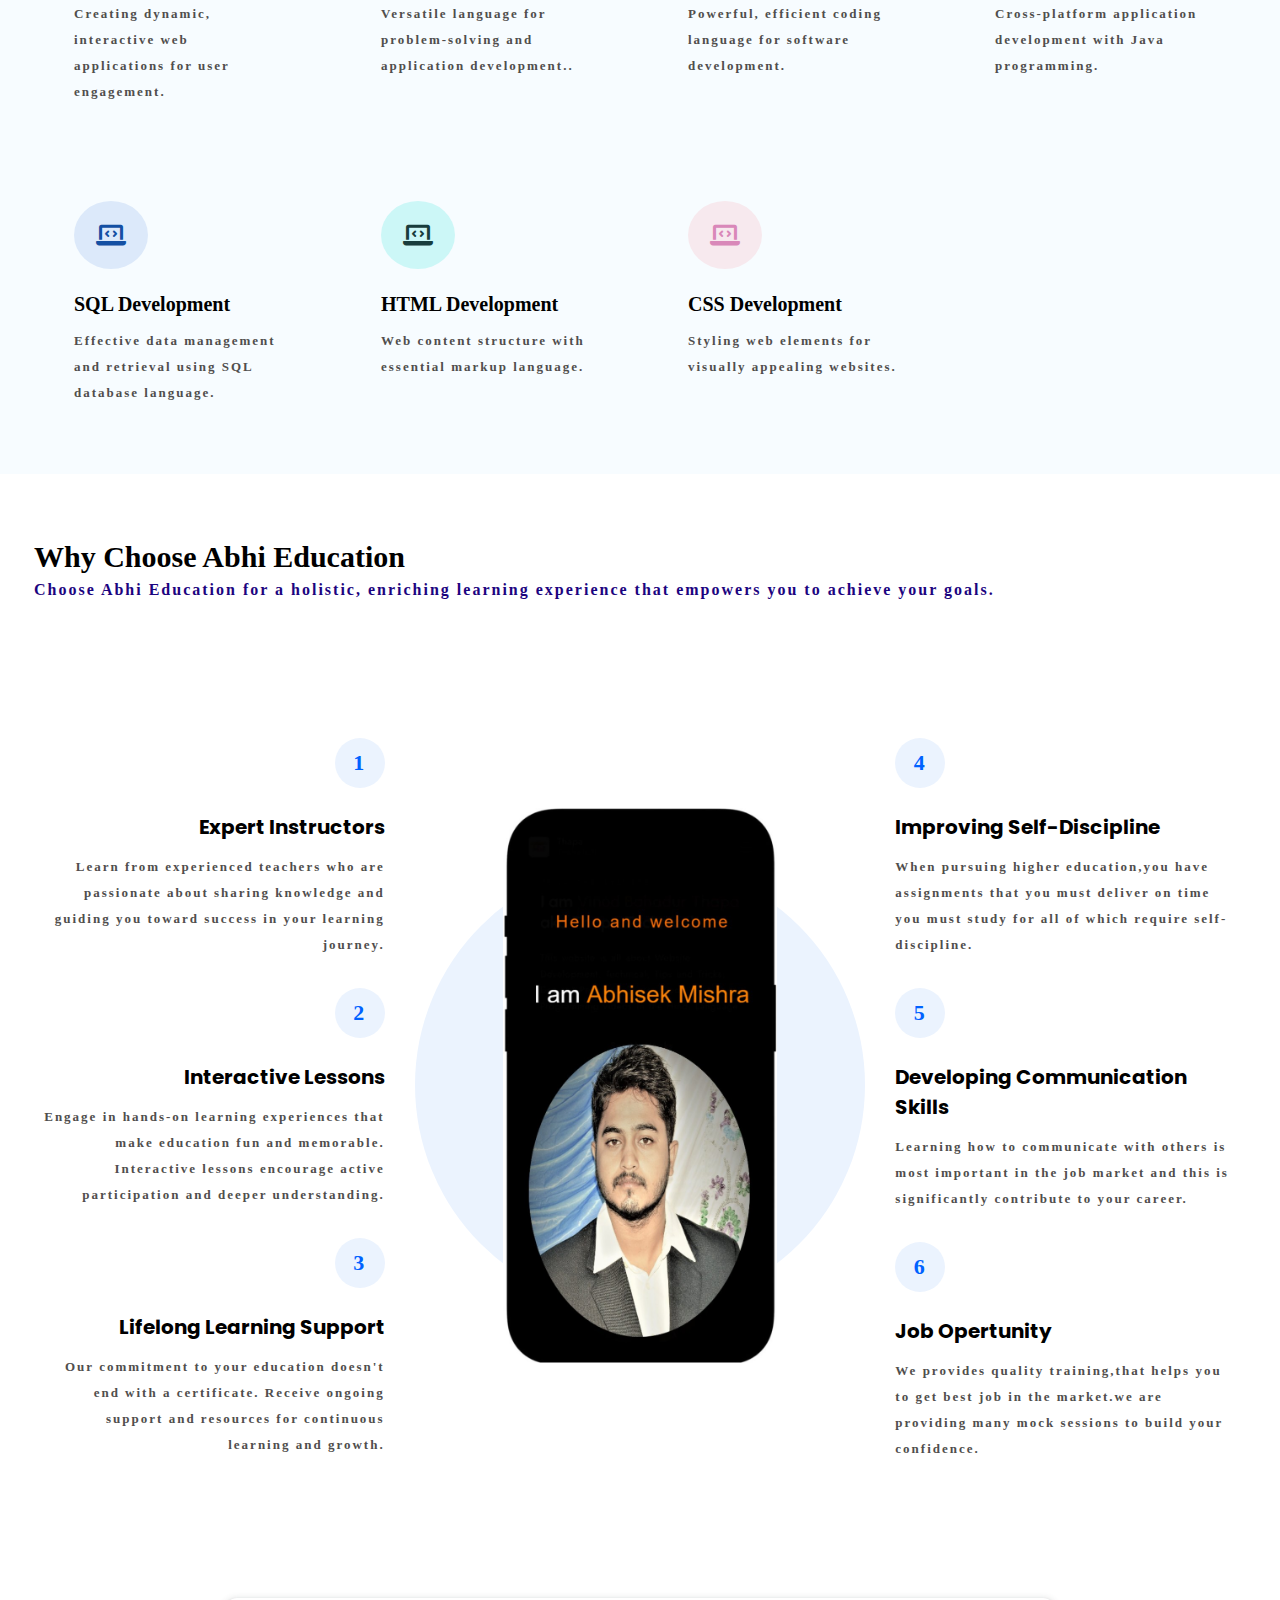
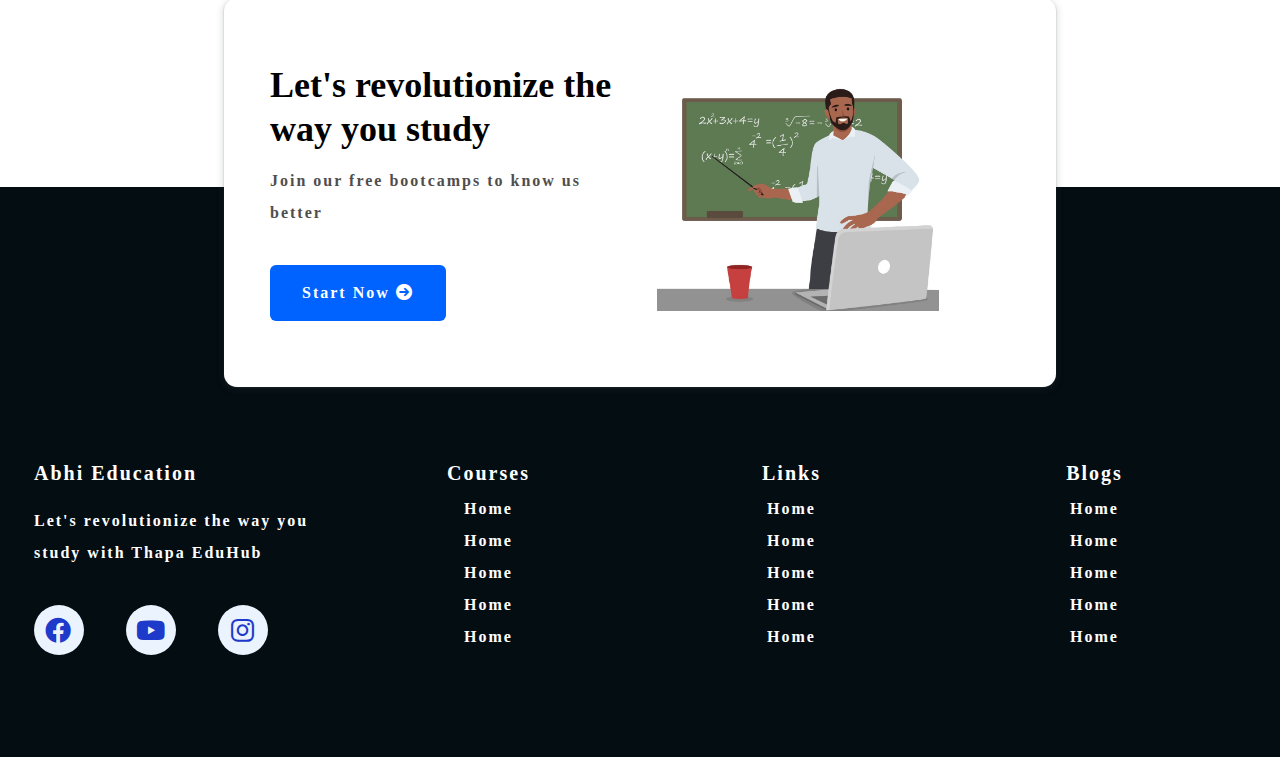
==== commit 439db3bc: "some changes and footer section added" ====
--- a/index.html
+++ b/index.html
@@ -221,8 +221,8 @@
                 <div class="why-choose--div">
                     <p class="common-num-circle">5</p>
                     <div class="common-title">Developing Communication Skills</div>
-                    <p class="section-common-para">Learning how to communicate with others is a highly valuable skill in
-                        the job market and one that will significantly contribute to your career success.</p>
+                    <p class="section-common-para">Learning how to communicate with others is most important in
+                        the job market and this is significantly contribute to your career.</p>
                 </div>
                 <div class="why-choose--div">
                     <p class="common-num-circle">6</p>
@@ -253,6 +253,61 @@
     </section>
     <!-- end card section -->
 
+    <!-- start footer section -->
+    <footer class="section-footer">
+        <div class="container grid grid-four--cols">
+            <div class="footer-1--div">
+                <div class="logo-brand">
+                    <a href="index.html" class='footer-subheading'>Abhi Education</a>
+                </div>
+                <p>Let's revolutionize the way you study with Thapa EduHub</p>
+                <div class="social-footer-icons">
+                    <a href="https://www.facebook.com/" target="_blank">
+                        <i class="fa-brands fa-facebook"></i>
+                    </a>
+                    <a href="https://www.youtube.com/@abhisekmishra5968" target="_blank">
+                        <i class="fa-brands fa-youtube"></i>
+                    </a>
+                    <a href="https://www.instagram.com/" target="_blank">
+                        <i class="fa-brands fa-instagram"></i>
+                    </a>
+
+                </div>
+            </div>
+            <div class="footer-2--div">
+                <p class="footer-subheading">Courses</p>
+                <ul>
+                    <li><a href="index.html">Home</a></li>
+                    <li><a href="index.html">Home</a></li>
+                    <li><a href="index.html">Home</a></li>
+                    <li><a href="index.html">Home</a></li>
+                    <li><a href="index.html">Home</a></li>
+                </ul>
+            </div>
+            <div class="footer-3--div">
+                <p class="footer-subheading">Links</p>
+                <ul>
+                    <li><a href="index.html">Home</a></li>
+                    <li><a href="index.html">Home</a></li>
+                    <li><a href="index.html">Home</a></li>
+                    <li><a href="index.html">Home</a></li>
+                    <li><a href="index.html">Home</a></li>
+                </ul>
+            </div>
+            <div class="footer-4--div">
+                <p class="footer-subheading">Blogs</p>
+                <ul>
+                    <li><a href="index.html">Home</a></li>
+                    <li><a href="index.html">Home</a></li>
+                    <li><a href="index.html">Home</a></li>
+                    <li><a href="index.html">Home</a></li>
+                    <li><a href="index.html">Home</a></li>
+                </ul>
+            </div>
+        </div>
+    </footer>
+    <!-- end footer section -->
+
 </body>
 
 </html>--- a/css/style.css
+++ b/css/style.css
@@ -50,6 +50,7 @@
     --white-color: #ffffff;
     --btn-hover-bg-color: #1e3aca;
     --btn-box-shadow: rgba(100, 100, 111, 0.2) 0px 7px 29px 0px;
+    --footer-bg-color: #040d12;
 }
 
 /* layout */
@@ -236,9 +237,10 @@
 
 /* about-section */
 
-.section-about .container:nth-child(1){
+.section-about .container:nth-child(1) {
     padding: 4.6rem 3.2rem;
 }
+
 .icon img {
     padding: 2rem;
     background-color: var(--supporting-color);
@@ -265,10 +267,11 @@
 
 /* start course section */
 
-.section-course .container:nth-child(2){
+.section-course .container:nth-child(2) {
     padding: 3.6rem 3.2rem;
 }
-.section-course{
+
+.section-course {
     background-color: var(--bg-color);
 }
 
@@ -318,10 +321,11 @@
 
 /* start why-choose-section */
 
-.section-why--choose .container:nth-child(2){
+.section-why--choose .container:nth-child(2) {
     padding: 3.6rem 3.2rem;
 }
-.common-num-circle{
+
+.common-num-circle {
     font-size: 2.2rem;
     background: var(--supporting-color);
     color: var(--main-color);
@@ -332,80 +336,163 @@
     justify-content: center;
     align-items: center;
 }
-.left-side-div .why-choose--div{
-    margin-top: 3rem ;
+
+.left-side-div .why-choose--div {
+    margin-top: 3rem;
     display: flex;
     flex-direction: column;
     justify-content: center;
     align-items: end;
     text-align: right;
 }
-.right-side-div .why-choose--div{
-    margin-top: 3rem ;
-}
-.choose-center--div figure img{
+
+.right-side-div .why-choose--div {
+    margin-top: 3rem;
+}
+
+.choose-center--div figure img {
     width: 80%;
     height: auto;
 }
-.choose-center--div ,figure{
+
+.choose-center--div,
+figure {
     display: flex;
     justify-content: center;
     align-items: center;
     position: relative;
 }
-.choose-center--div::before{
+
+.choose-center--div::before {
     content: "";
     position: absolute;
     top: 50%;
     left: 50%;
-    transform: translate(-50%,-50%);
+    transform: translate(-50%, -50%);
     background-color: var(--supporting-color);
     width: 45rem;
     height: 45rem;
     border-radius: 50%;
 }
-.section-why--choose .grid{
+
+.section-why--choose .grid {
     gap: 8.4rem;
 }
+
 /* end why-choose-section */
 
 /* start card section */
-.section-card{
+.section-card {
     width: 65%;
     min-height: 30rem;
-    margin: 0 auto;
+    margin: 10rem auto -20rem auto;
     box-shadow: rgba(60, 64, 67, 0.3) 0px 1px 2px 0px,
-    rgba(60, 64, 67, 0.15) 0px 2px 6px 2px;
-    margin-bottom: 5rem;
+        rgba(60, 64, 67, 0.15) 0px 2px 6px 2px;
     padding: 0 2.2rem;
     border-radius: 1.3rem;
-
-    & .grid{
+    background-color: var(--white-color);
+    position: relative;
+
+
+    & .grid {
         align-items: center;
         gap: 3.4rem;
     }
 }
-.section-card img{
+
+.section-card img {
     width: 80%;
     height: auto;
 }
-.card-title{
+
+.card-title {
     font-size: 3.6rem;
     line-height: 1.2;
 }
-.card-content p{
+
+.card-content p {
     margin: 1.4rem 0 3.6rem 0;
 }
-.section-card a{
+
+.section-card a {
     color: var(--white-color);
-    text-transform: capitalize;;
-}
-.section-card .fa-solid{
+    text-transform: capitalize;
+    ;
+}
+
+.section-card .fa-solid {
     font-size: 1.6rem;
     padding: 0;
     background-color: var(--main-color);
     color: var(--white-color);
 
 }
+
 /* end card section */
 
+/* start footer section */
+.section-footer {
+    background-color: var(--footer-bg-color);
+    padding-top: 20rem;
+}
+
+.section-footer * {
+    color: var(--white-color);
+}
+
+.footer-subheading {
+    font-size: 2rem;
+}
+
+.footer-1--div p {
+    margin: 1.2rem 0;
+}
+
+.footer-1--div {
+    text-align: left;
+
+    & .fa-brands {
+        width: 5rem;
+        aspect-ratio: 1;
+        border-radius: 50%;
+        background-color: var(--supporting-color);
+        color: var(--btn-hover-bg-color);
+        display: flex;
+        justify-content: center;
+        align-items: center;
+        transition: all .3s linear;
+
+        &:hover {
+            rotate: 360deg;
+            color: var(--supporting-color);
+            background-color: var(--btn-hover-bg-color);
+        }
+    }
+}
+
+.footer-2--div,
+.footer-3--div,
+.footer-4--div {
+    text-align: center;
+    & a:hover{
+        color: var(--btn-hover-bg-color);
+        transition: all .3s ease;
+    }
+}
+
+.social-footer-icons {
+    margin: 3.6rem 0;
+    display: flex;
+    gap: 2.2rem;
+}
+
+.social-footer-icons a {
+    font-size: 2.6rem;
+
+    &:nth-child(2),
+    &:nth-child(3) {
+        padding-left: 2rem;
+    }
+}
+
+/* end footer section */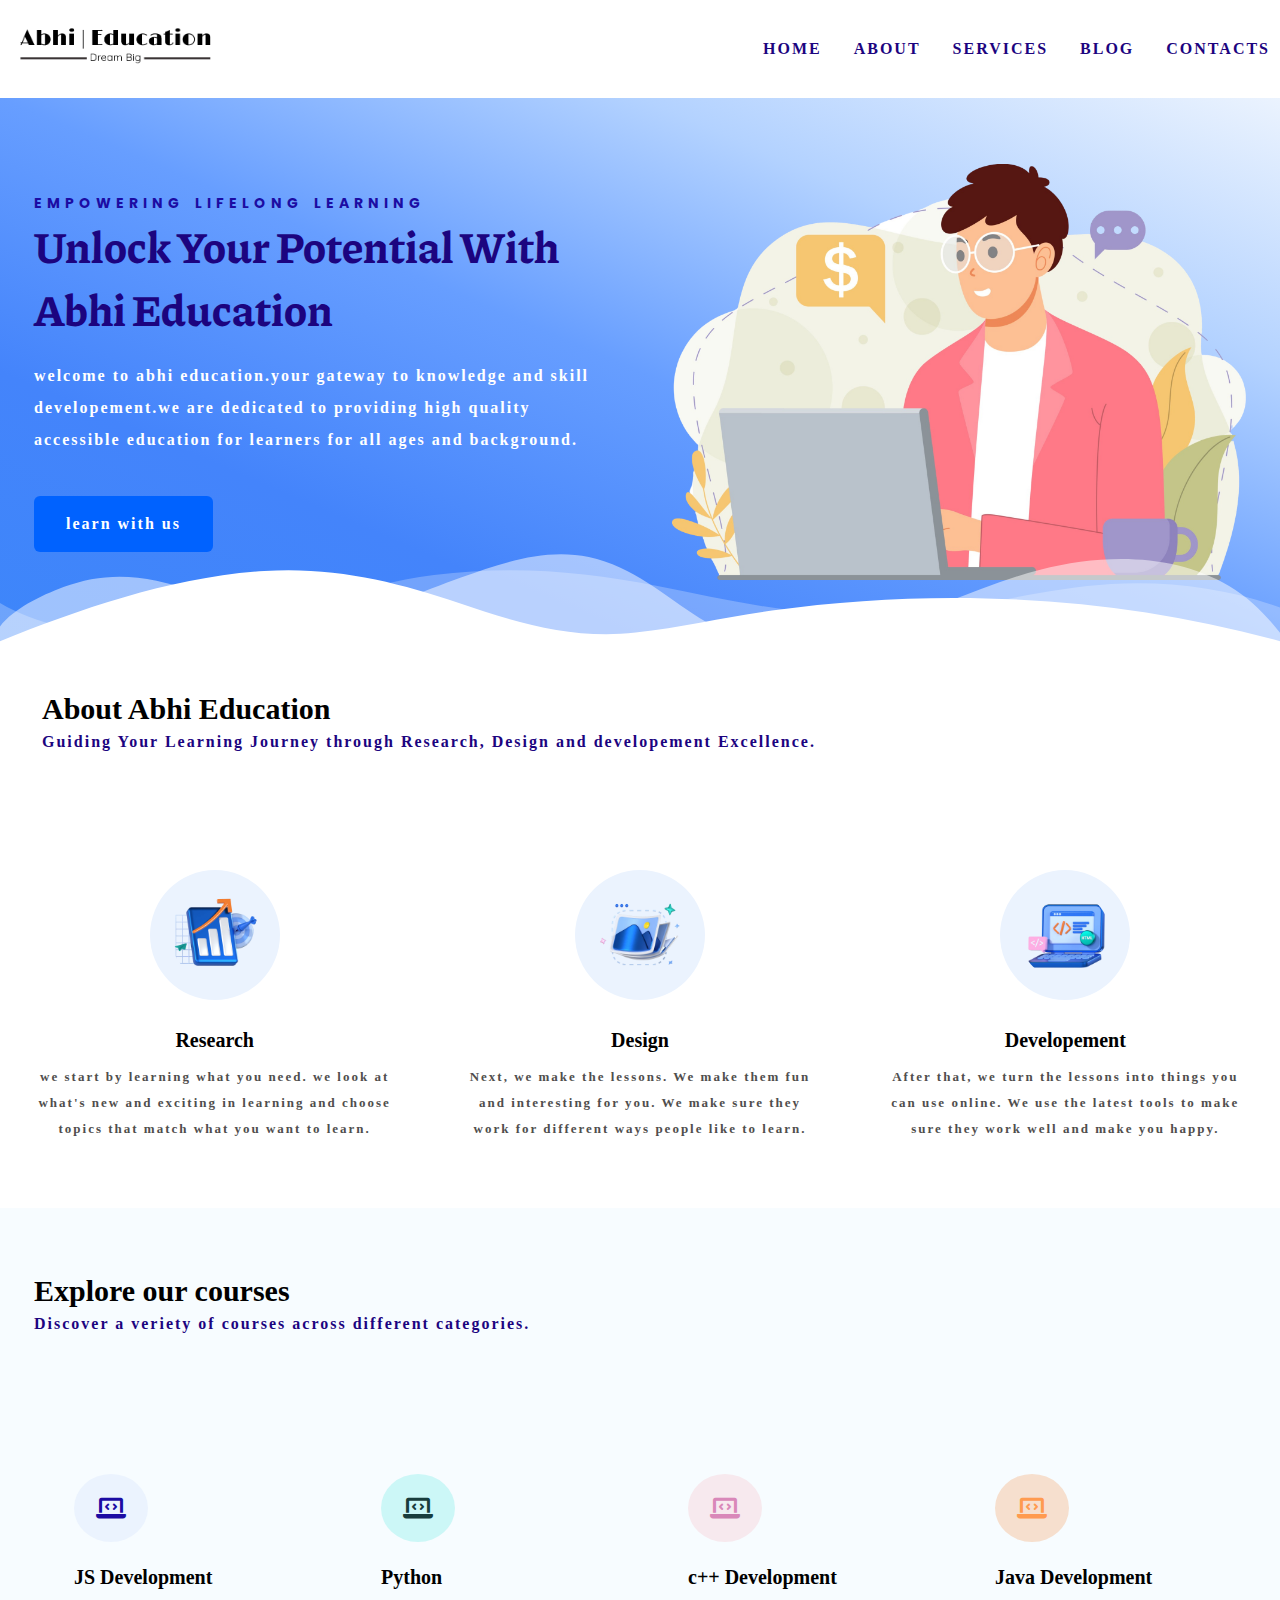
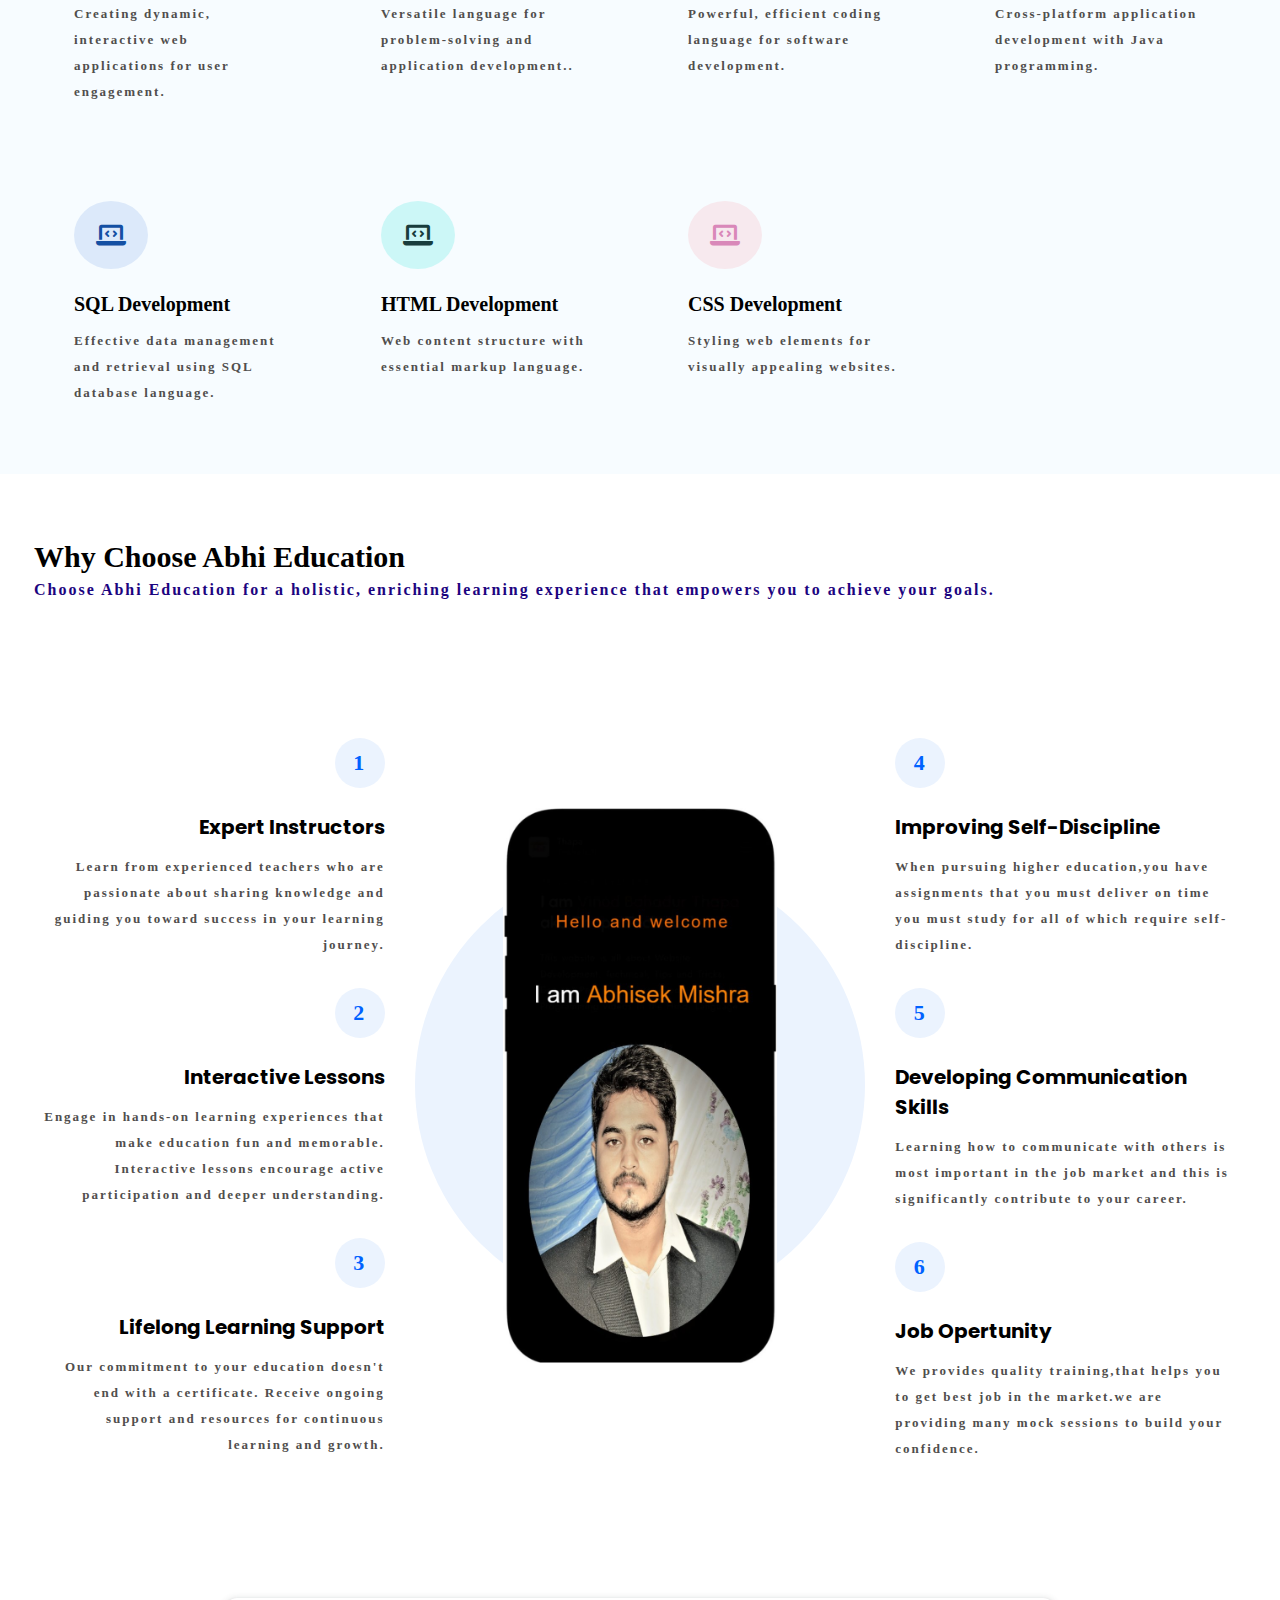
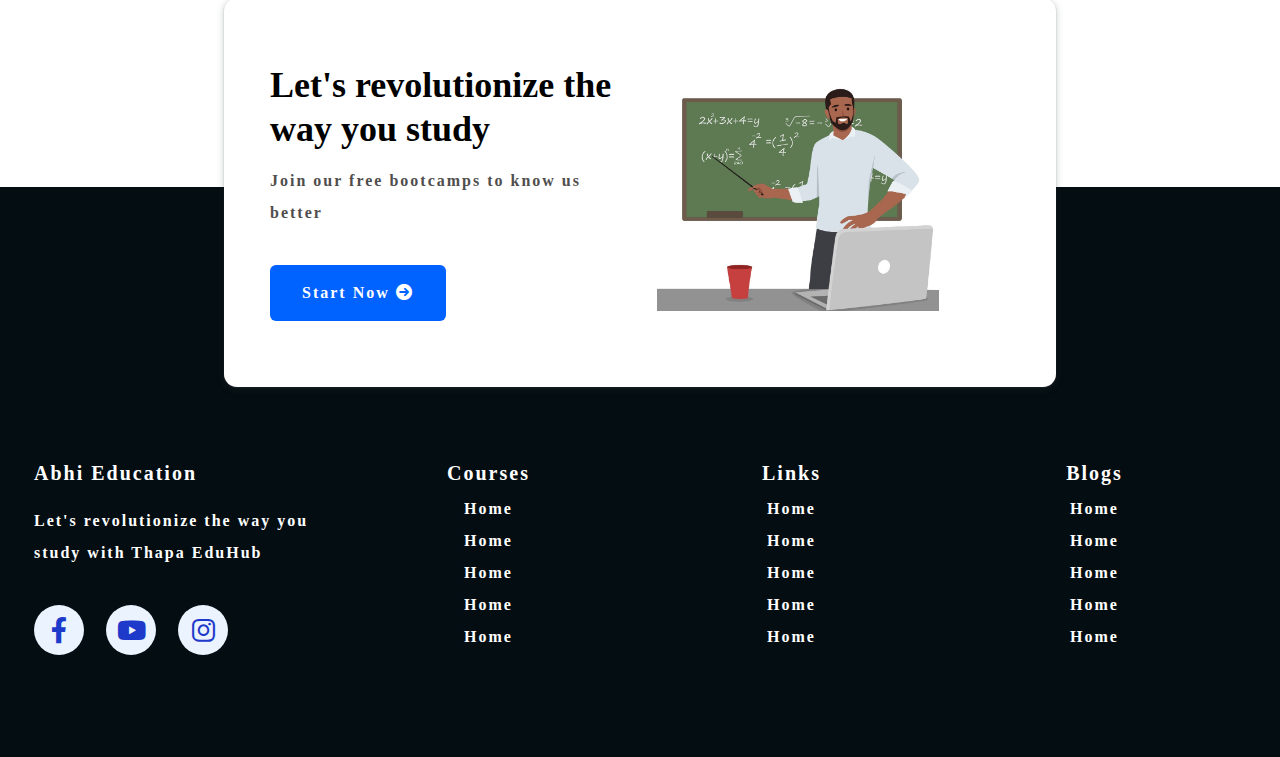
==== commit de9f9f1e: "some modified with about blog contact & service page added" ====
--- a/index.html
+++ b/index.html
@@ -4,7 +4,7 @@
 <head>
     <meta charset="UTF-8">
     <meta name="viewport" content="width=device-width, initial-scale=1.0">
-    <title>EductionHub</title>
+    <title>AbhiEducation</title>
     <link rel="stylesheet" href="https://cdnjs.cloudflare.com/ajax/libs/font-awesome/6.0.0/css/all.min.css"
         integrity="sha512-9usAa10IRO0HhonpyAIVpjrylPvoDwiPUiKdWk5t3PyolY1cOd4DSE0Ga+ri4AuTroPR5aQvXU9xC6qOPnzFeg=="
         crossorigin="anonymous" referrerpolicy="no-referrer" />
@@ -22,11 +22,11 @@
             </div>
             <nav class="navbar">
                 <ul>
-                    <li class="nav-item"><a class="nav-link" href="/">Home</a></li>
-                    <li class="nav-item"><a class="nav-link" href="/">About</a></li>
-                    <li class="nav-item"><a class="nav-link" href="/">Services</a></li>
-                    <li class="nav-item"><a class="nav-link" href="/">Blog</a></li>
-                    <li class="nav-item"><a class="nav-link" href="/">Contacts</a></li>
+                    <li class="nav-item"><a class="nav-link" href="index.html">Home</a></li>
+                    <li class="nav-item"><a class="nav-link" href="about.html">About</a></li>
+                    <li class="nav-item"><a class="nav-link" href="services.html">Services</a></li>
+                    <li class="nav-item"><a class="nav-link" href="blog.html">Blog</a></li>
+                    <li class="nav-item"><a class="nav-link" href="contacts.html">Contacts</a></li>
                 </ul>
             </nav>
         </div>
@@ -263,7 +263,7 @@
                 <p>Let's revolutionize the way you study with Thapa EduHub</p>
                 <div class="social-footer-icons">
                     <a href="https://www.facebook.com/" target="_blank">
-                        <i class="fa-brands fa-facebook"></i>
+                        <i class="fa-brands fa-facebook-f"></i>
                     </a>
                     <a href="https://www.youtube.com/@abhisekmishra5968" target="_blank">
                         <i class="fa-brands fa-youtube"></i>
--- a/css/style.css
+++ b/css/style.css
@@ -28,7 +28,8 @@
 
 p,
 li,
-a {
+a,
+label {
     font-family: "Grenze", serif;
     font-size: 1.6rem;
     letter-spacing: 0.2rem;
@@ -69,7 +70,7 @@
 .section-navbar {
     width: 100%;
     box-shadow: rgba(0, 0, 0, 0.5) 0px 6px 24px 0px,
-        rgba(0, 0, 0, 0.8) 0px 0px 0px 1px;
+        rgba(0, 0, 0, 0.8) 0px 0px 0px 0px;
 }
 
 .section-navbar .container {
@@ -108,6 +109,10 @@
     }
 
 }
+
+/* :is(.section-about, .section-blog, .section-card, .section-contact, .section-course, .section-why--choose).container:first-child {
+    padding:6.4rem 0 2.4rem 0 ;
+} */
 
 .grid {
     display: grid;
@@ -430,6 +435,97 @@
 
 /* end card section */
 
+
+/* start section blog */
+.section-blog {
+    background-color: var(--bg-color);
+
+    & img {
+        width: 100%;
+        height: auto;
+    }
+
+    & .grid {
+        gap: 6.4rem;
+    }
+
+    & .container:nth-child(1) {
+        padding: 6.6rem 2.4rem 2rem;
+    }
+
+    & .blog {
+        box-shadow: var(--btn-box-shadow);
+        transition: transform .7s ease;
+
+        & .blog-content {
+            padding: 1.2rem 2.2rem 2.2rem;
+        }
+
+        &:hover {
+            transform: scale(1.1);
+        }
+    }
+
+    & .blog-date {
+        display: flex;
+        justify-content: space-between;
+        margin-top: 1.3rem;
+
+        & .fa-solid {
+            background-color: transparent;
+            padding: 0;
+            font-size: 1.8rem;
+        }
+    }
+
+    & .section-common-title {
+        margin-top: 0.8rem;
+        font-size: 1.8rem;
+    }
+}
+
+/* end section blog */
+/* start section-contact */
+.section-contact .grid {
+    align-items: center;
+    gap: 3.2rem;
+}
+
+.mb {
+    margin-bottom: 2rem;
+}
+
+label {
+    display: block;
+    text-transform: capitalize;
+}
+
+/* .contact-content .grid {
+    gap: 4.4rem;
+} */
+
+input,
+textarea {
+    width: 100%;
+    padding: 1rem 2rem;
+    font-size: 1.8rem;
+    letter-spacing: 0.1rem;
+    text-transform: capitalize;
+}
+
+::placeholder {
+    font-size: 1.2rem;
+    letter-spacing: 0.1rem;
+}
+
+.btn-submit {
+    font-size: 1.4rem;
+    border: none;
+    text-transform: capitalize;
+}
+
+/* end section-contact */
+
 /* start footer section */
 .section-footer {
     background-color: var(--footer-bg-color);
@@ -474,7 +570,8 @@
 .footer-3--div,
 .footer-4--div {
     text-align: center;
-    & a:hover{
+
+    & a:hover {
         color: var(--btn-hover-bg-color);
         transition: all .3s ease;
     }
@@ -488,11 +585,7 @@
 
 .social-footer-icons a {
     font-size: 2.6rem;
-
-    &:nth-child(2),
-    &:nth-child(3) {
-        padding-left: 2rem;
-    }
+    letter-spacing: 0;
 }
 
 /* end footer section */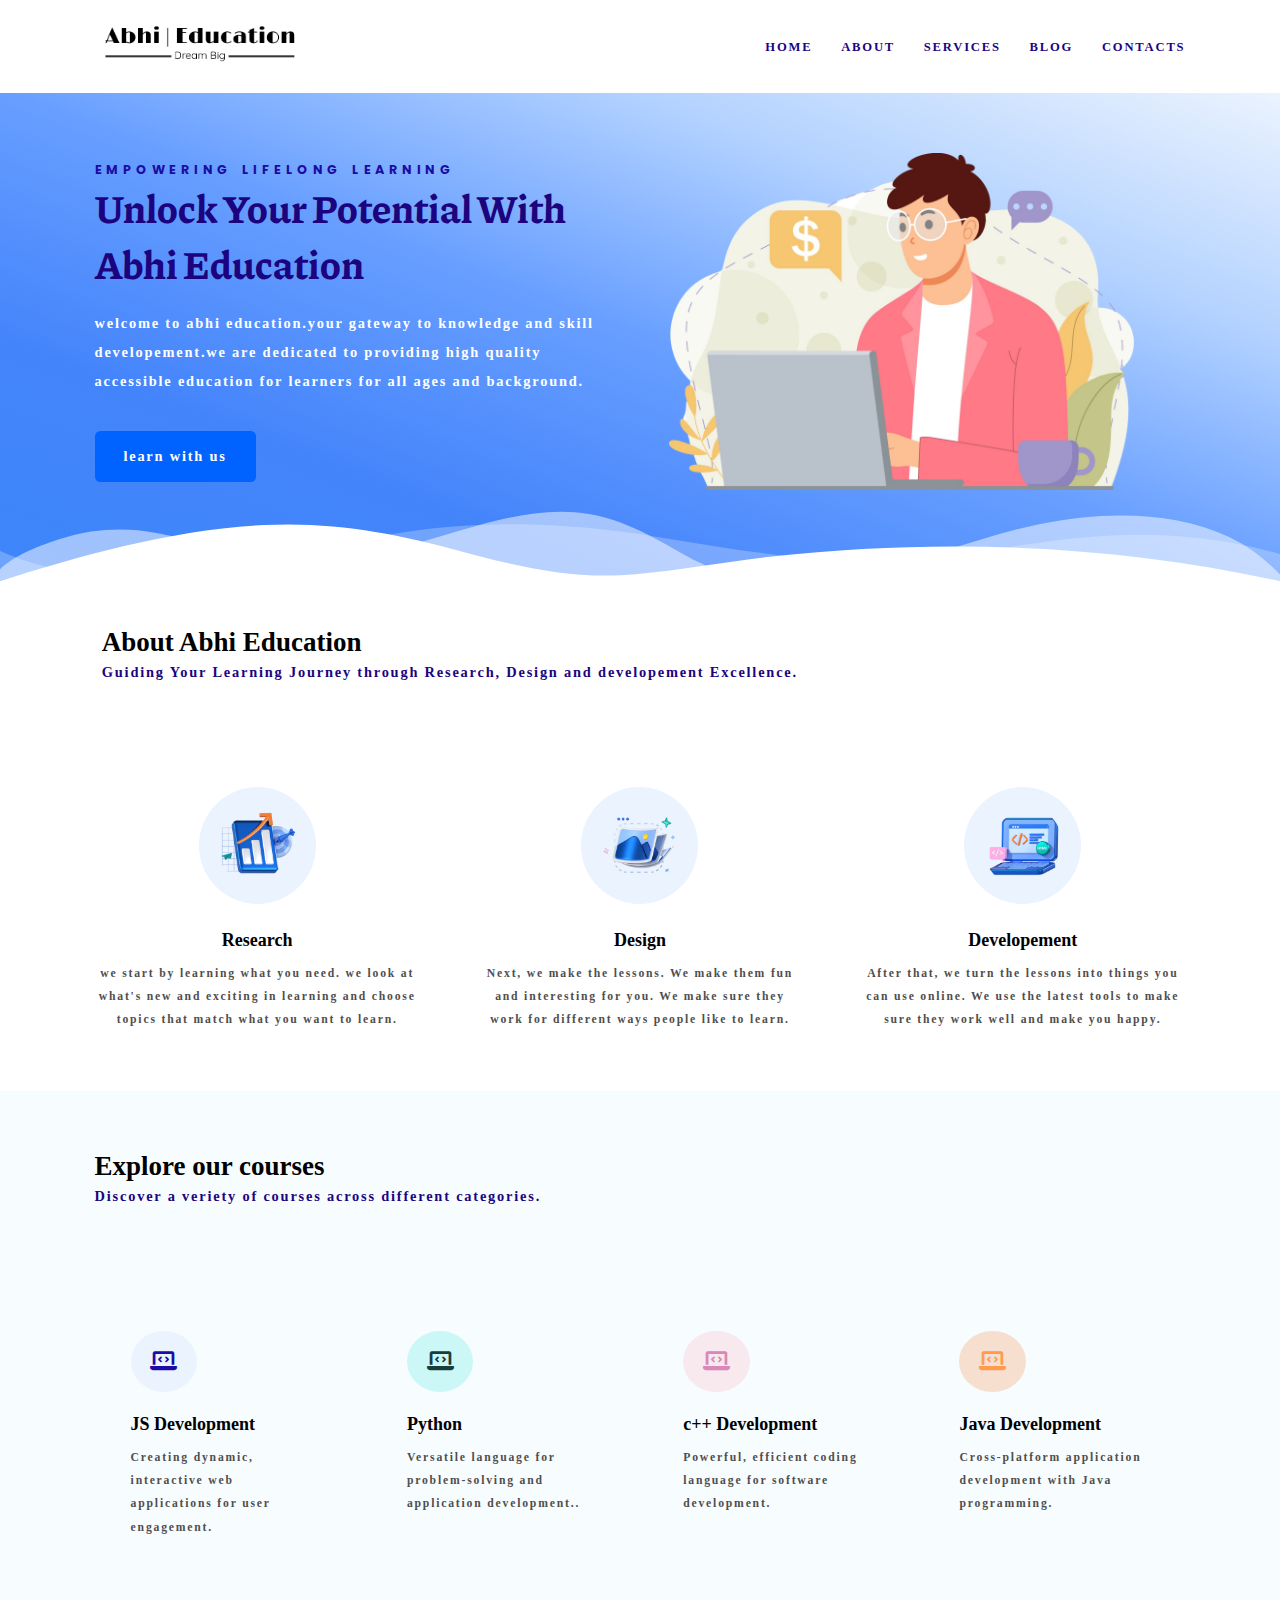
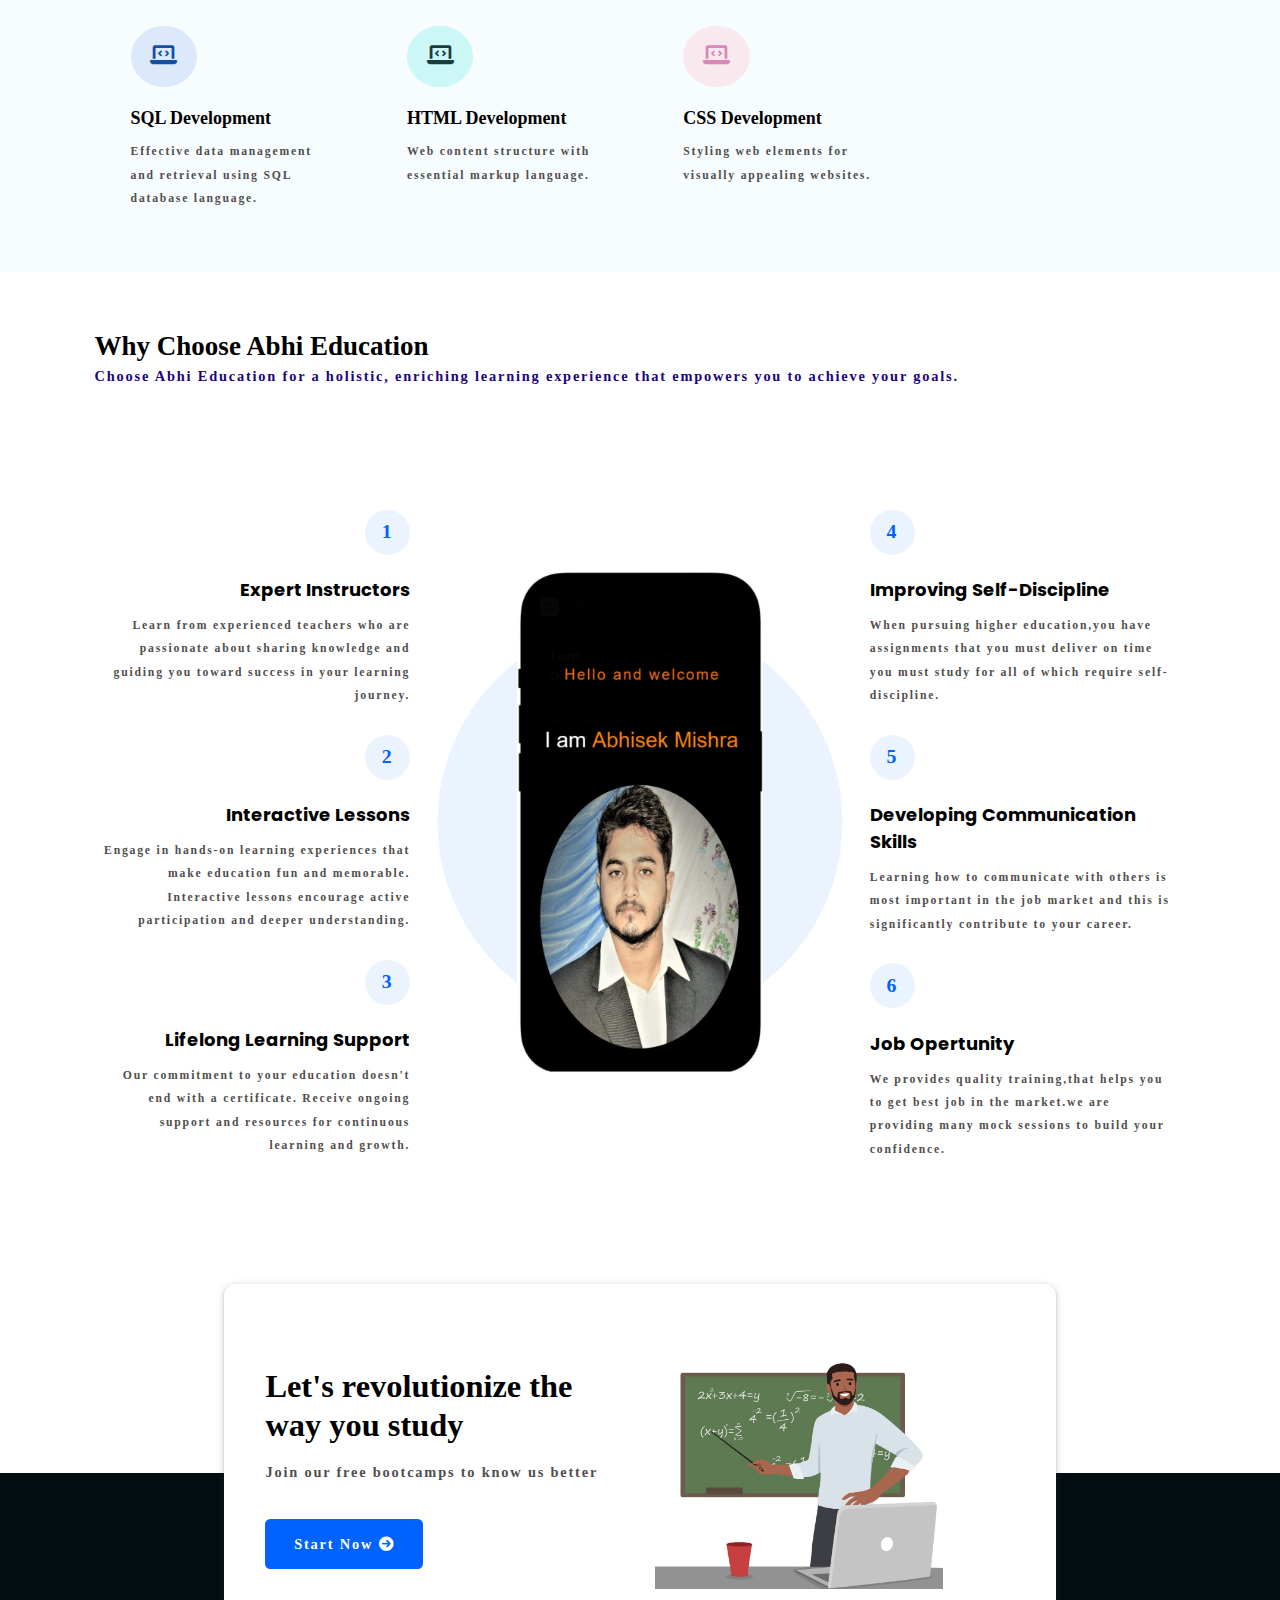
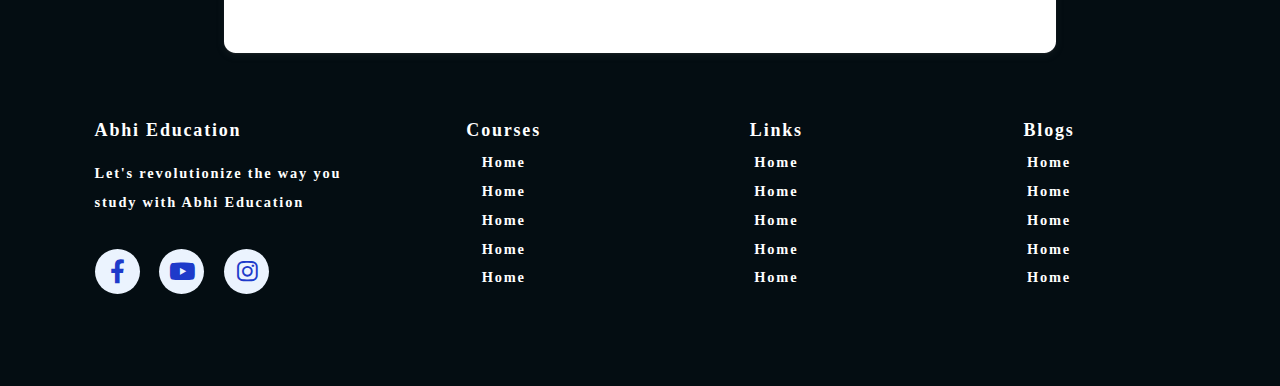
==== commit 40596855: "make responsive pages" ====
--- a/index.html
+++ b/index.html
@@ -260,7 +260,7 @@
                 <div class="logo-brand">
                     <a href="index.html" class='footer-subheading'>Abhi Education</a>
                 </div>
-                <p>Let's revolutionize the way you study with Thapa EduHub</p>
+                <p>Let's revolutionize the way you study with Abhi Education</p>
                 <div class="social-footer-icons">
                     <a href="https://www.facebook.com/" target="_blank">
                         <i class="fa-brands fa-facebook-f"></i>
--- a/css/style.css
+++ b/css/style.css
@@ -78,7 +78,7 @@
     flex-direction: row;
     align-items: center;
     justify-content: space-between;
-    padding: 1.8rem 0;
+    padding: 1.8rem 2.4rem;
 }
 
 .section-navbar .navbar ul {
@@ -90,7 +90,7 @@
         text-transform: uppercase;
         font-weight: 600;
         display: inline-block;
-        font-size: 1.6rem;
+        font-size: 1.4rem;
         position: relative;
 
         &::after {
@@ -489,6 +489,10 @@
 .section-contact .grid {
     align-items: center;
     gap: 3.2rem;
+
+    &.container:nth-child(2) {
+        padding: 2.4rem;
+    }
 }
 
 .mb {
@@ -499,10 +503,6 @@
     display: block;
     text-transform: capitalize;
 }
-
-/* .contact-content .grid {
-    gap: 4.4rem;
-} */
 
 input,
 textarea {
@@ -530,7 +530,12 @@
 .section-footer {
     background-color: var(--footer-bg-color);
     padding-top: 20rem;
-}
+
+    &.pt {
+        padding-top: 2rem;
+    }
+}
+
 
 .section-footer * {
     color: var(--white-color);
@@ -581,6 +586,10 @@
     margin: 3.6rem 0;
     display: flex;
     gap: 2.2rem;
+
+    &.mb {
+        margin-bottom: 1.6rem;
+    }
 }
 
 .social-footer-icons a {
@@ -588,4 +597,216 @@
     letter-spacing: 0;
 }
 
-/* end footer section */+/* end footer section */
+
+/* start media queries */
+
+@media(width<=1400px) {
+    html {
+        font-size: 56.25%;
+        /* 1rem=9px */
+    }
+
+    .custom-shape-divider-bottom-1718633755 svg {
+        height: 80px;
+    }
+
+    .section-hero-image {
+        width: 90%;
+    }
+
+    .section-hero {
+        padding-bottom: 4rem;
+    }
+}
+
+@media(width<=1220px) {
+    html {
+        font-size: 54%;
+    }
+
+    /* .custom-shape-divider-bottom-1718633755 svg {
+        height: 80px;
+    } */
+    .section-hero {
+        padding-bottom: 6rem;
+    }
+}
+
+@media(width<=998px) {
+    .section-hero {
+        height: auto;
+        padding-bottom: 8rem;
+
+        & .hero-heading {
+            font-size: 3.6rem;
+        }
+
+        & .hero-subheading {
+            font-size: 1.4rem;
+        }
+
+        & .grid-two-cols {
+            grid-template-columns: 1fr;
+
+            & .section-hero-content {
+                order: 2;
+            }
+
+            & .section-hero-image {
+                order: 1;
+            }
+
+            & img {
+                width: 60%;
+            }
+        }
+    }
+
+    :is(.section-course, .section-blog) .grid-four--cols {
+        grid-template-columns: repeat(auto-fit, minmax(250px, 1fr));
+    }
+
+    .section-contact {
+        & .contact-content {
+            & .grid-two-cols {
+                grid-template-columns: 1fr;
+            }
+        }
+    }
+
+    .section-why--choose {
+        & .choose-center--div {
+            order: 1;
+        }
+
+        & .left-side-div {
+            order: 2;
+        }
+
+        & .right-side-div {
+            order: 3;
+        }
+
+        & .choose-center--div::before {
+            background-color: transparent;
+            width: 0px;
+            height: 0px;
+            padding: 0;
+        }
+    }
+}
+
+@media(width<=910px) {
+    .section-why--choose {
+        & .grid {
+            gap: 0;
+        }
+
+        & .grid-three--cols {
+            grid-template-columns: 1fr;
+
+            & .left-side-div {
+                & .why-choose--div {
+                    align-items: start;
+                    text-align: left;
+                }
+
+                & .choose-center--div {
+                    & figure {
+                        & img {
+                            width: 40%;
+                        }
+
+                    }
+                }
+            }
+        }
+    }
+}
+
+@media(width<=850px) {
+    .section-contact {
+        & .grid-two-cols {
+            grid-template-columns: 1fr;
+        }
+
+        & .grid-two-cols {
+            & .contact-map {
+                & iframe {
+                    width: 100%;
+                }
+            }
+        }
+
+        width: 100%;
+    }
+}
+
+
+@media(width<=768px) {
+
+    .grid-two-cols {
+        grid-template-columns: 1fr;
+    }
+
+    .section-about .grid-three--cols {
+        grid-template-columns: 1fr;
+    }
+
+    .section-navbar .container {
+        display: flex;
+        flex-direction: column;
+
+        & .navbar ul {
+            gap: 2.2rem;
+        }
+
+        & .navbar-brand {
+            text-align: center;
+            margin-bottom: 2.4rem;
+        }
+    }
+
+    .section-about .about-div {
+        text-align: left;
+    }
+
+    .section-why--choose {
+        & .grid {
+            gap: 1.2rem;
+        }
+    }
+
+    .section-card {
+        & .card-content {
+            & .btn {
+                display: block;
+                text-align: center;
+            }
+        }
+
+        & .container:nth-child(1) {
+            padding: 6rem 0 2.2rem 0;
+        }
+
+        .card-content {
+            & .card-title {
+                font-size: 2.4rem;
+            }
+        }
+    }
+
+    .section-footer .grid-four--cols {
+        grid-template-columns: repeat(3, minmax(100px, 1fr));
+        text-align: left;
+
+        & .footer-1--div {
+            grid-row: 2/3;
+            grid-column: 1/-1;
+            margin-top: 4.6rem;
+        }
+    }
+}
+
+/* end media queries */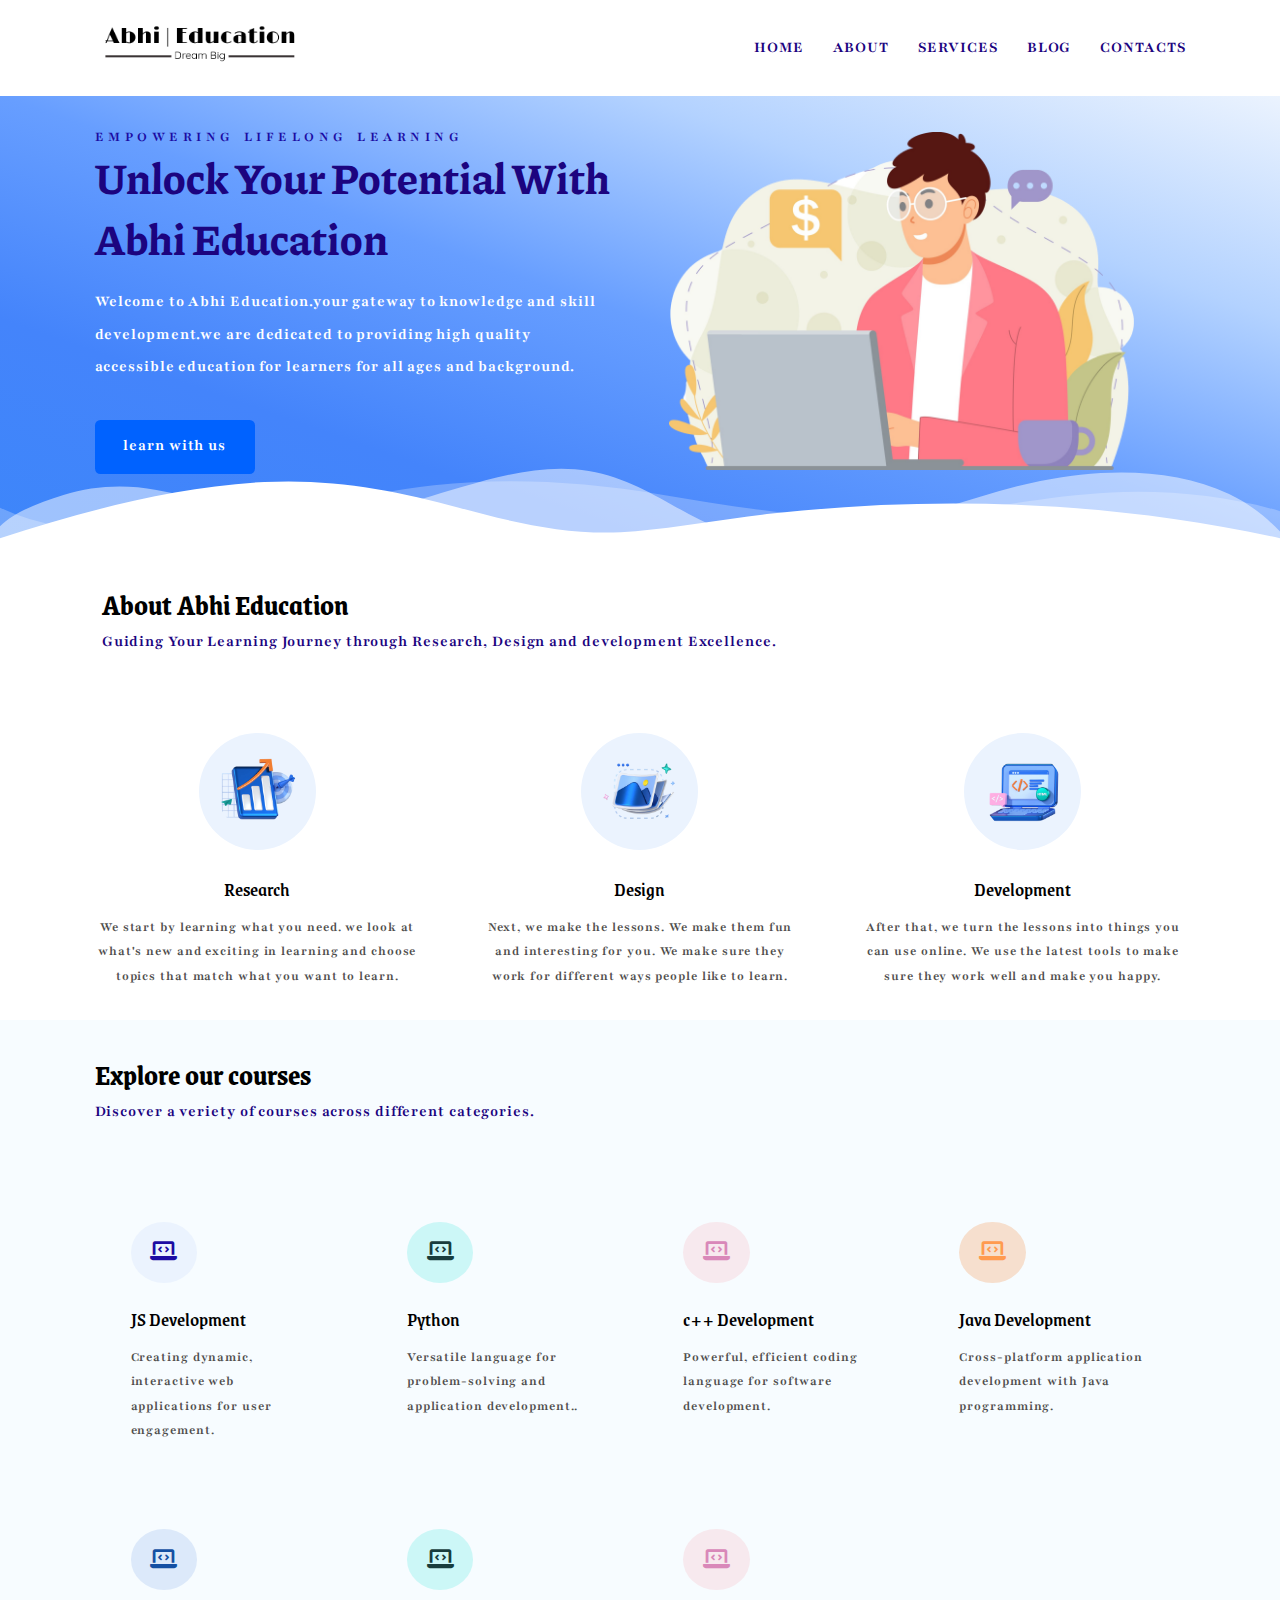
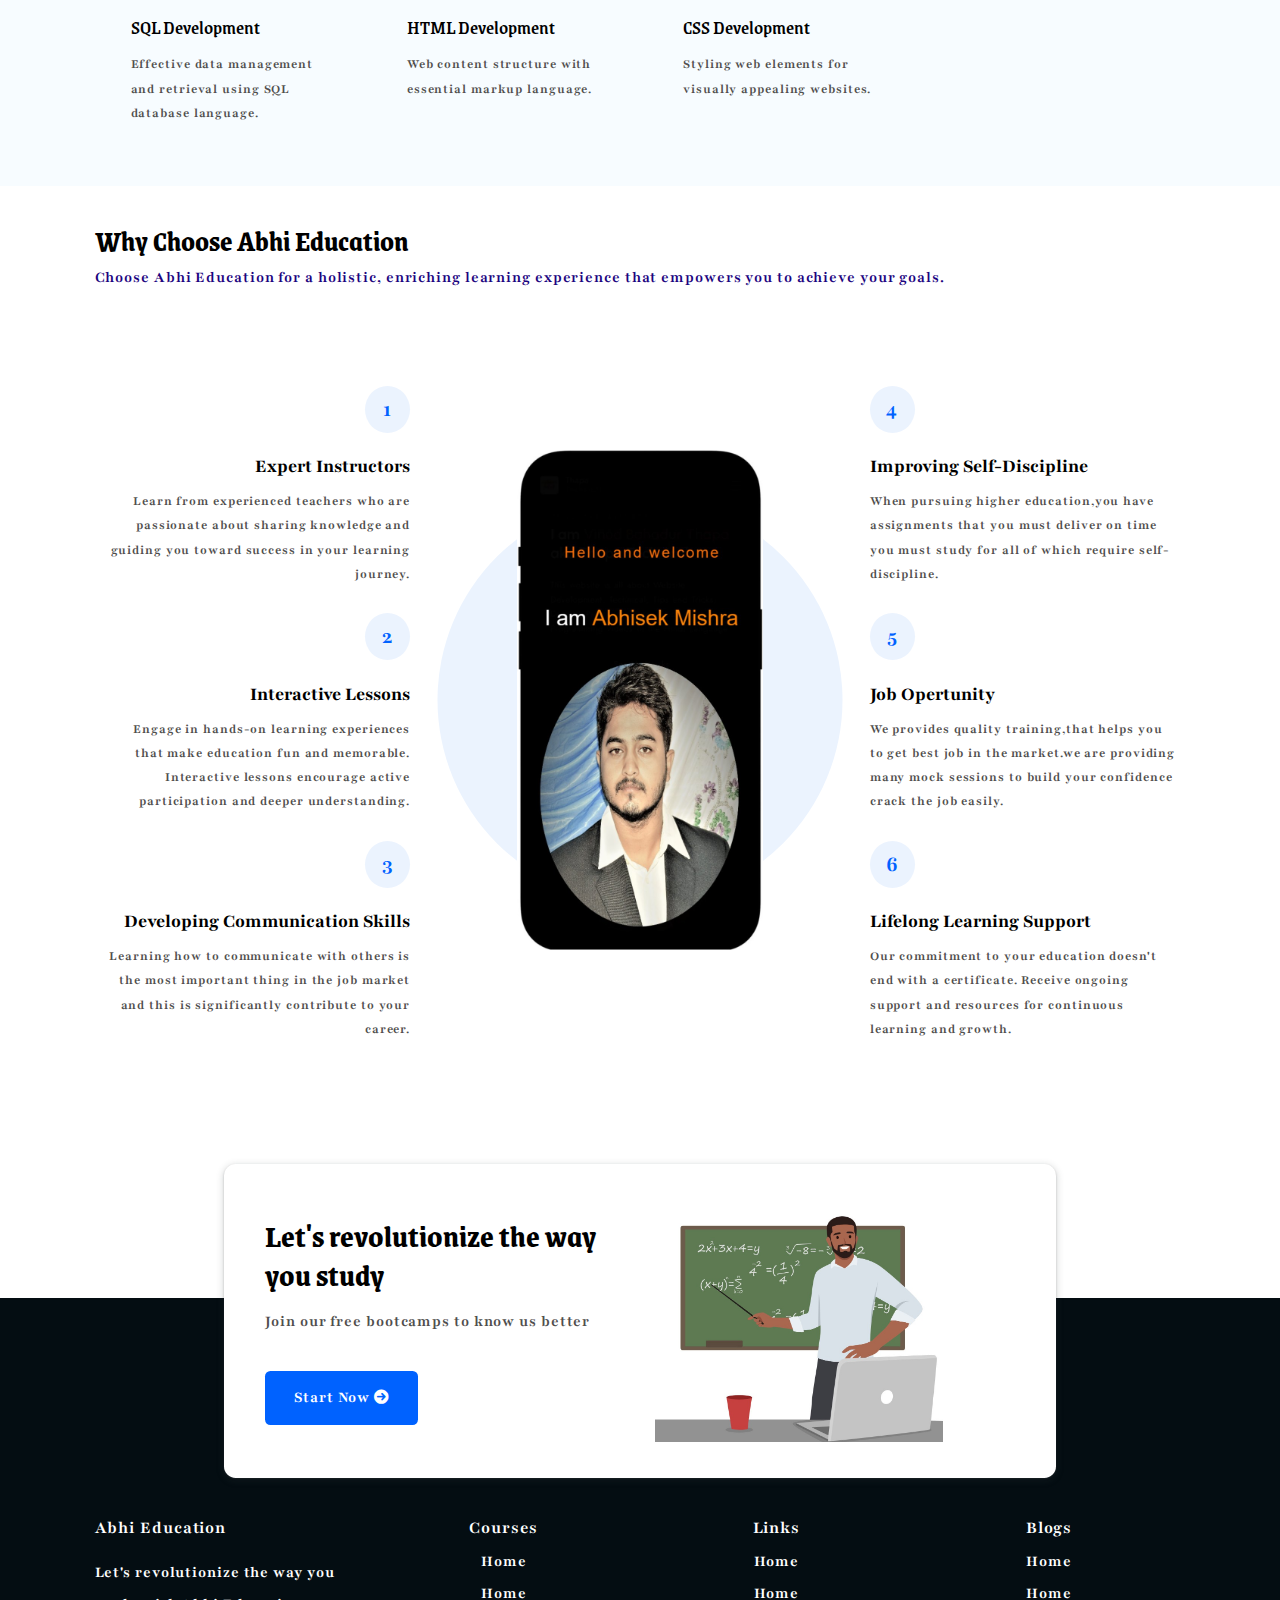
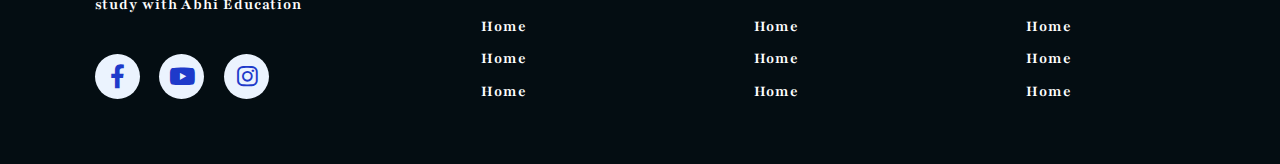
==== commit b1f7e842: "final changes" ====
--- a/index.html
+++ b/index.html
@@ -5,6 +5,21 @@
     <meta charset="UTF-8">
     <meta name="viewport" content="width=device-width, initial-scale=1.0">
     <title>AbhiEducation</title>
+    <link rel="preconnect" href="https://fonts.googleapis.com">
+    <link rel="preconnect" href="https://fonts.gstatic.com" crossorigin>
+    <link
+        href="https://fonts.googleapis.com/css2?family=Grenze:ital,wght@0,100;0,200;0,300;0,400;0,500;0,600;0,700;0,800;0,900;1,100;1,200;1,300;1,400;1,500;1,600;1,700;1,800;1,900&family=Piazzolla:ital,opsz,wght@0,8..30,100..900;1,8..30,100..900&display=swap"
+        rel="stylesheet">
+    <link rel="preconnect" href="https://fonts.googleapis.com">
+    <link rel="preconnect" href="https://fonts.gstatic.com" crossorigin>
+    <link
+        href="https://fonts.googleapis.com/css2?family=Fira+Sans:ital,wght@0,100;0,200;0,300;0,400;0,500;0,600;0,700;0,800;0,900;1,100;1,200;1,300;1,400;1,500;1,600;1,700;1,800;1,900&family=Playfair:ital,opsz,wght@0,5..1200,300..900;1,5..1200,300..900&display=swap"
+        rel="stylesheet">
+    <link rel="preconnect" href="https://fonts.googleapis.com">
+    <link rel="preconnect" href="https://fonts.gstatic.com" crossorigin>
+    <link
+        href="https://fonts.googleapis.com/css2?family=Fira+Sans:ital,wght@0,100;0,200;0,300;0,400;0,500;0,600;0,700;0,800;0,900;1,100;1,200;1,300;1,400;1,500;1,600;1,700;1,800;1,900&display=swap"
+        rel="stylesheet">
     <link rel="stylesheet" href="https://cdnjs.cloudflare.com/ajax/libs/font-awesome/6.0.0/css/all.min.css"
         integrity="sha512-9usAa10IRO0HhonpyAIVpjrylPvoDwiPUiKdWk5t3PyolY1cOd4DSE0Ga+ri4AuTroPR5aQvXU9xC6qOPnzFeg=="
         crossorigin="anonymous" referrerpolicy="no-referrer" />
@@ -43,8 +58,8 @@
                     </div>
                     <h1 class="hero-heading">unlock your potential with abhi education</h1>
                     <p class="hero-para">
-                        welcome to abhi education.your gateway to knowledge and skill
-                        developement.we are dedicated to providing high quality accessible
+                        Welcome to Abhi Education.your gateway to knowledge and skill
+                        development.we are dedicated to providing high quality accessible
                         education for learners for all ages and background.
                     </p>
                     <div class="hero-btn">
@@ -80,7 +95,7 @@
         <div class="container">
             <h2 class="section-common-heading">About Abhi Education</h2>
             <p class="section-common-subheading">Guiding Your Learning Journey through Research,
-                Design and developement Excellence.</p>
+                Design and development Excellence.</p>
         </div>
         <div class="container grid grid-three--cols">
             <div class="about-div">
@@ -88,7 +103,7 @@
                     <img src="images/research.webp" alt="research img">
                 </div>
                 <h3 class="common-title">Research</h3>
-                <p class="section-common-para">we start by learning what you need.
+                <p class="section-common-para">We start by learning what you need.
                     we look at what's new and exciting in learning and choose topics
                     that match what you want to learn. </p>
             </div>
@@ -108,7 +123,7 @@
                 <div class="icon">
                     <img src="images/developement.webp" alt="development img">
                 </div>
-                <h3 class="common-title">Developement</h3>
+                <h3 class="common-title">Development</h3>
                 <p class="section-common-para">After that, we turn the lessons into things you can use online.
                     We use the latest tools to make sure they work well and make you happy.
                 </p>
@@ -201,9 +216,10 @@
                 </div>
                 <div class="why-choose--div">
                     <p class="common-num-circle">3</p>
-                    <div class="common-title">Lifelong Learning Support</div>
-                    <p class="section-common-para">Our commitment to your education doesn't end with a certificate.
-                        Receive ongoing support and resources for continuous learning and growth.</p>
+                    <div class="common-title">Developing Communication Skills</div>
+                    <p class="section-common-para">Learning how to communicate with others is the most important thing
+                        in
+                        the job market and this is significantly contribute to your career.</p>
                 </div>
             </div>
             <div class="choose-center--div">
@@ -220,15 +236,15 @@
                 </div>
                 <div class="why-choose--div">
                     <p class="common-num-circle">5</p>
-                    <div class="common-title">Developing Communication Skills</div>
-                    <p class="section-common-para">Learning how to communicate with others is most important in
-                        the job market and this is significantly contribute to your career.</p>
-                </div>
-                <div class="why-choose--div">
-                    <p class="common-num-circle">6</p>
                     <div class="common-title">Job Opertunity</div>
                     <p class="section-common-para">We provides quality training,that helps you to get best job in the
-                        market.we are providing many mock sessions to build your confidence.</p>
+                        market.we are providing many mock sessions to build your confidence crack the job easily. </p>
+                </div>
+                <div class="why-choose--div">
+                    <p class="common-num-circle">6</p>
+                    <div class="common-title">Lifelong Learning Support</div>
+                    <p class="section-common-para">Our commitment to your education doesn't end with a certificate.
+                        Receive ongoing support and resources for continuous learning and growth.</p>
                 </div>
             </div>
 
--- a/css/style.css
+++ b/css/style.css
@@ -1,5 +1,3 @@
-@import url('https://fonts.googleapis.com/css2?family=Poppins:ital,wght@0,100;0,200;0,300;0,400;0,500;0,600;0,700;0,800;0,900;1,100;1,200;1,300;1,400;1,500;1,600;1,700;1,800;1,900&display=swap');
-@import url('https://fonts.googleapis.com/css2?family=Piazzolla:ital,opsz,wght@0,8..30,100..900;1,8..30,100..900&display=swap');
 
 
 * {
@@ -8,7 +6,8 @@
     list-style: none;
     text-decoration: none;
     box-sizing: border-box;
-    font-family: "Poppins", sans-serif;
+    /* font-family: "Poppins", sans-serif; */
+    font-family: "Playfair", serif;
     font-weight: 700;
 
 }
@@ -30,9 +29,9 @@
 li,
 a,
 label {
-    font-family: "Grenze", serif;
-    font-size: 1.6rem;
-    letter-spacing: 0.2rem;
+    font-family: "Playfair", serif;
+    font-size: 1.8rem;
+    letter-spacing: 0.1rem;
     font-weight: 700;
     color: var(--para-color);
     line-height: 2;
@@ -88,9 +87,9 @@
     & li a {
         color: var(--heading-color);
         text-transform: uppercase;
-        font-weight: 600;
+        font-weight: 700;
         display: inline-block;
-        font-size: 1.4rem;
+        font-size: 1.8rem;
         position: relative;
 
         &::after {
@@ -111,7 +110,10 @@
 }
 
 /* :is(.section-about, .section-blog, .section-card, .section-contact, .section-course, .section-why--choose).container:first-child {
-    padding:6.4rem 0 2.4rem 0 ;
+    padding:4.6rem 3.2rem ;
+}
+:is(.section-about, .section-blog, .section-card, .section-contact, .section-course, .section-why--choose).container:nth-child(2) {
+    padding:3.6rem 2.4rem ;
 } */
 
 .grid {
@@ -152,7 +154,7 @@
 }
 
 .section-common-heading {
-    font-size: 3rem;
+    font-size: 3.2rem;
 }
 
 .section-common-subheading {
@@ -160,12 +162,14 @@
 }
 
 .common-title {
-    font-size: 2rem;
+    font-size: 2.2rem;
     margin: 2.4rem 0 1.2rem 0;
+    font-weight: 700;
 }
 
 .section-common-para {
-    font-size: 1.3rem;
+    font-size: 1.5rem;
+    line-height: 1.8;
 }
 
 .fa-solid {
@@ -217,14 +221,14 @@
 .hero-subheading {
     text-transform: uppercase;
     letter-spacing: 0.5rem;
-    font-size: 1.4rem;
+    font-size: 1.6rem;
     word-spacing: 0.2rem;
     font-weight: 700;
     color: var(--hero-heading-color);
 }
 
 .hero-heading {
-    font-size: 4.4rem;
+    font-size: 4.8rem;
     text-transform: capitalize;
     font-family: "Piazzolla", serif;
     color: var(--heading-color);
@@ -262,6 +266,9 @@
 
 .about-div {
     text-align: center;
+    & .common-title{
+        font-weight: 500;
+    }
 }
 
 .section-about .grid {
@@ -286,6 +293,9 @@
 
 .section-course .course-div {
     padding: 3.2rem;
+    & .common-title{
+        font-weight: 500;
+    }
 }
 
 .course-div:hover {
@@ -329,9 +339,15 @@
 .section-why--choose .container:nth-child(2) {
     padding: 3.6rem 3.2rem;
 }
-
+.section-why--choose{
+    & .why-choose--div{
+        & .common-title{
+            font-weight:800 ;
+        }
+    }
+}
 .common-num-circle {
-    font-size: 2.2rem;
+    font-size: 2.6rem;
     background: var(--supporting-color);
     color: var(--main-color);
     width: 5rem;
@@ -493,16 +509,20 @@
     &.container:nth-child(2) {
         padding: 2.4rem;
     }
-}
+    & form{
+        & label {
+            display: block;
+            text-transform: capitalize;
+            font-size: 2rem;
+        }
+    }
+}
+
 
 .mb {
     margin-bottom: 2rem;
 }
 
-label {
-    display: block;
-    text-transform: capitalize;
-}
 
 input,
 textarea {
@@ -514,12 +534,12 @@
 }
 
 ::placeholder {
-    font-size: 1.2rem;
+    font-size: 1.6rem;
     letter-spacing: 0.1rem;
 }
 
 .btn-submit {
-    font-size: 1.4rem;
+    font-size: 1.8rem;
     border: none;
     text-transform: capitalize;
 }
@@ -618,6 +638,9 @@
     .section-hero {
         padding-bottom: 4rem;
     }
+    .container{
+        padding:3.6rem 2.4rem ;
+    }
 }
 
 @media(width<=1220px) {
@@ -770,6 +793,7 @@
 
     .section-about .about-div {
         text-align: left;
+    
     }
 
     .section-why--choose {
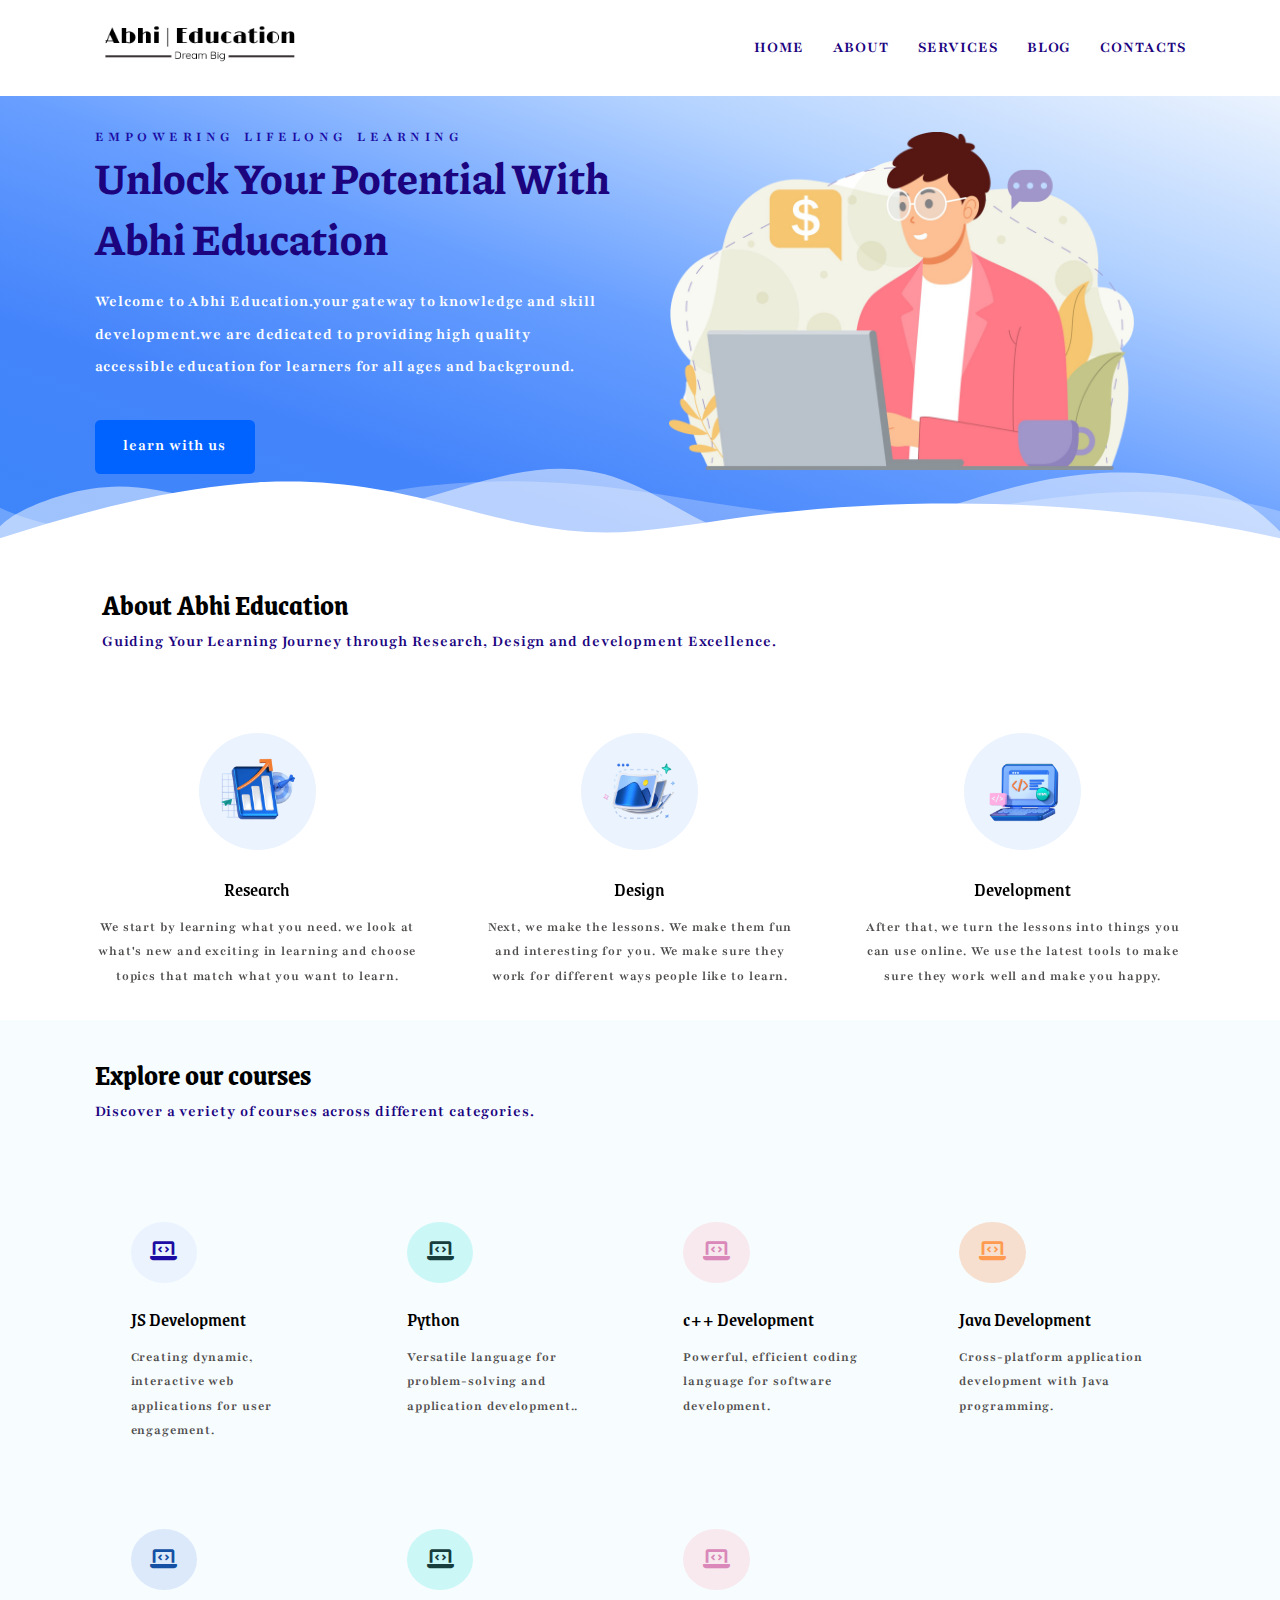
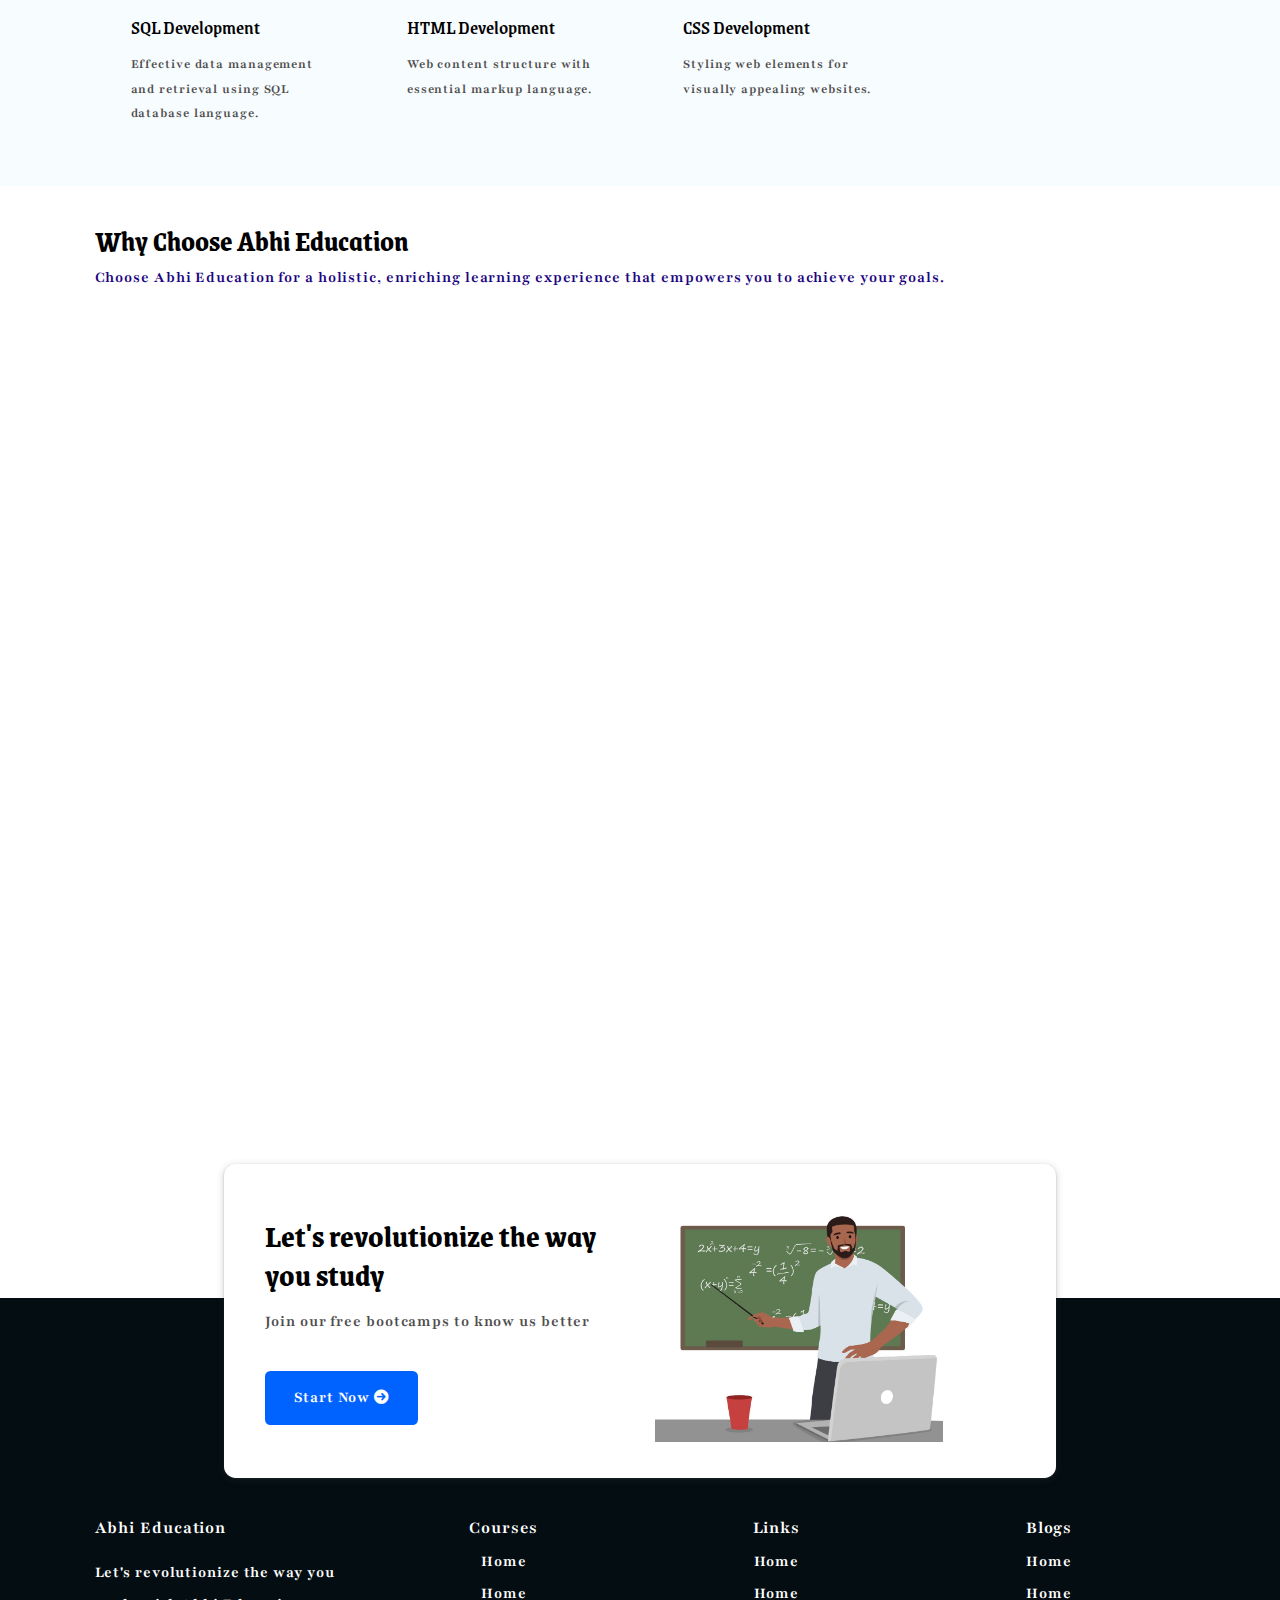
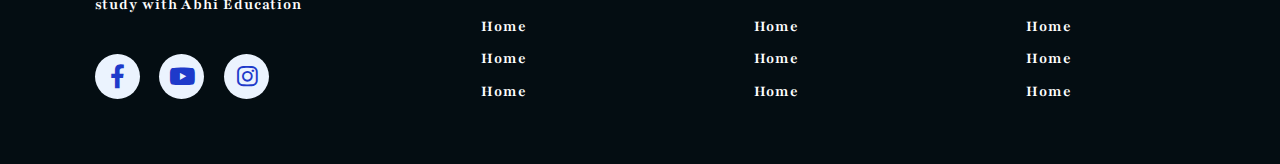
==== commit 7875e6cf: "animation added & some final changes" ====
--- a/index.html
+++ b/index.html
@@ -23,6 +23,7 @@
     <link rel="stylesheet" href="https://cdnjs.cloudflare.com/ajax/libs/font-awesome/6.0.0/css/all.min.css"
         integrity="sha512-9usAa10IRO0HhonpyAIVpjrylPvoDwiPUiKdWk5t3PyolY1cOd4DSE0Ga+ri4AuTroPR5aQvXU9xC6qOPnzFeg=="
         crossorigin="anonymous" referrerpolicy="no-referrer" />
+    <link rel="stylesheet" href="https://unpkg.com/aos@next/dist/aos.css" />
     <link rel="stylesheet" href="css/style.css">
 </head>
 
@@ -66,7 +67,7 @@
                         <a href="service.html" class="btn btn-white">learn with us</a>
                     </div>
                 </div>
-                <div class="section-hero-image">
+                <div class="section-hero-image" data-aos="fade-up" data-aos-duration="6000">
                     <figure>
                         <img src="./images/hero-img.png" alt="image-error-occured" title="Abhi~Education">
                     </figure>
@@ -98,7 +99,7 @@
                 Design and development Excellence.</p>
         </div>
         <div class="container grid grid-three--cols">
-            <div class="about-div">
+            <div class="about-div" data-aos="fade-up" data-aos-delay="100">
                 <div class="icon">
                     <img src="images/research.webp" alt="research img">
                 </div>
@@ -108,7 +109,7 @@
                     that match what you want to learn. </p>
             </div>
 
-            <div class="about-div">
+            <div class="about-div" data-aos="fade-up" data-aos-delay="300">
                 <div class="icon">
                     <img src="images/design.webp" alt="design img">
                 </div>
@@ -119,7 +120,7 @@
                 </p>
             </div>
 
-            <div class="about-div">
+            <div class="about-div" data-aos="fade-up" data-aos-delay="500">
                 <div class="icon">
                     <img src="images/developement.webp" alt="development img">
                 </div>
@@ -200,7 +201,7 @@
                 that empowers you to achieve your goals.</p>
         </div>
         <div class="container grid grid-three--cols">
-            <div class="left-side-div">
+            <div class="left-side-div" data-aos="zoom-in-up" data-aos-delay="200">
                 <div class="why-choose--div">
                     <p class="common-num-circle">1</p>
                     <div class="common-title">Expert Instructors</div>
@@ -222,12 +223,12 @@
                         the job market and this is significantly contribute to your career.</p>
                 </div>
             </div>
-            <div class="choose-center--div">
+            <div class="choose-center--div" data-aos="fade-in">
                 <figure>
                     <img src="images/mobiles.jpg" alt="center-div-image">
                 </figure>
             </div>
-            <div class="right-side-div">
+            <div class="right-side-div" data-aos="zoom-in-up" data-aos-delay="400">
                 <div class="why-choose--div">
                     <p class="common-num-circle">4</p>
                     <div class="common-title">Improving Self-Discipline </div>
@@ -324,6 +325,10 @@
     </footer>
     <!-- end footer section -->
 
+    <script src="https://unpkg.com/aos@next/dist/aos.js"></script>
+    <script>
+        AOS.init();
+    </script>
 </body>
 
 </html>